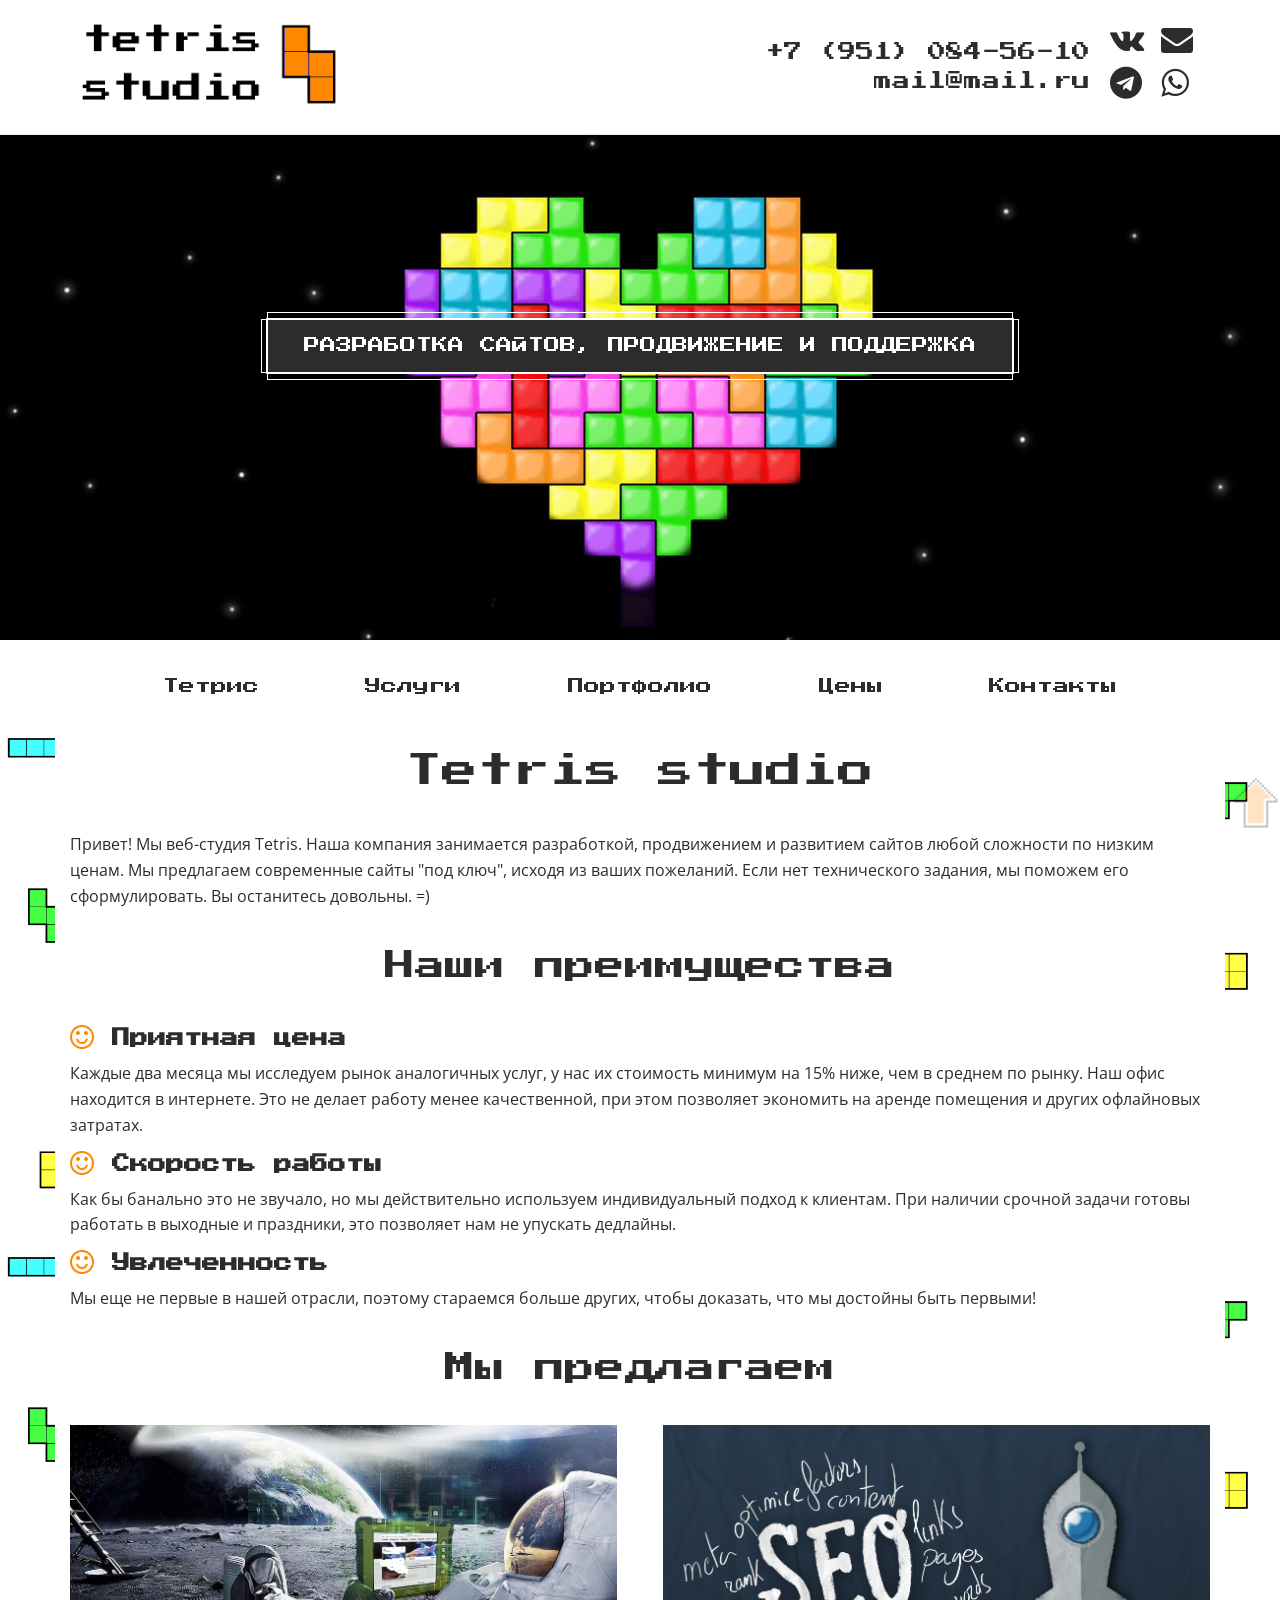
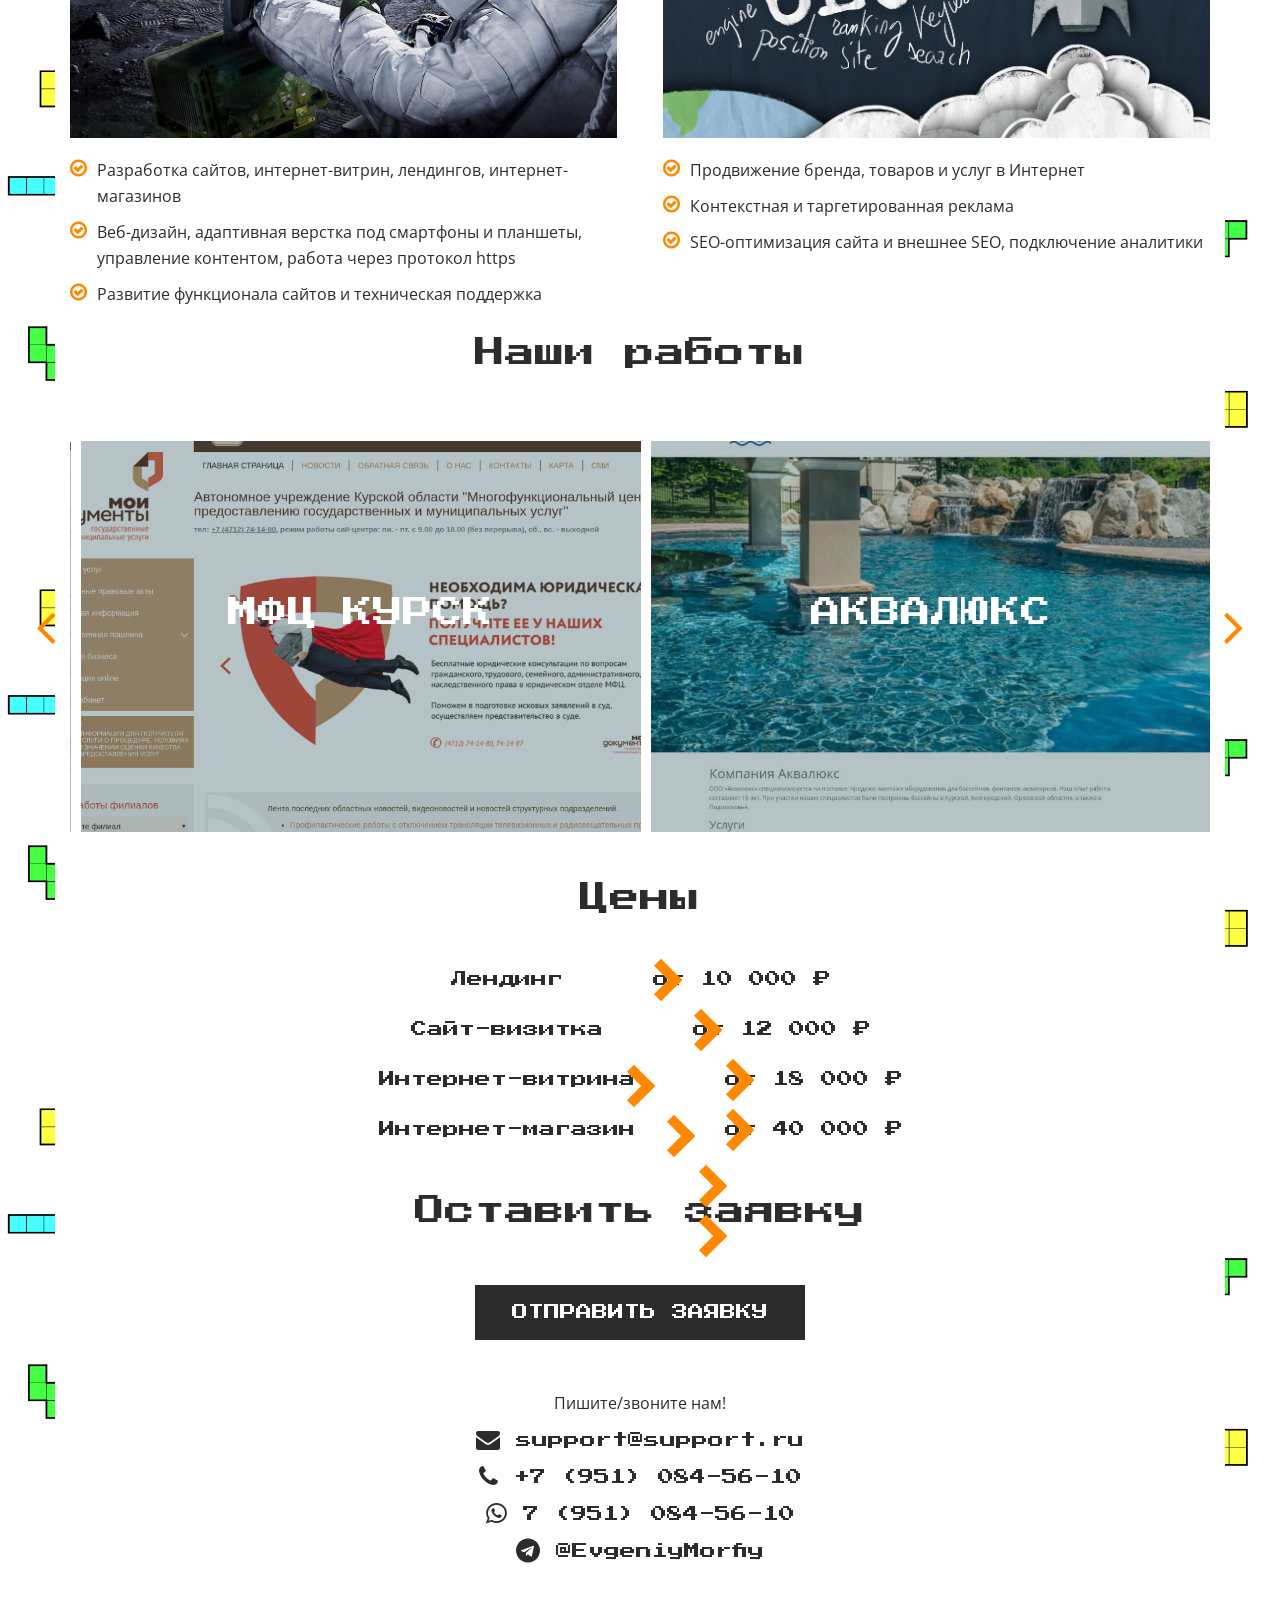
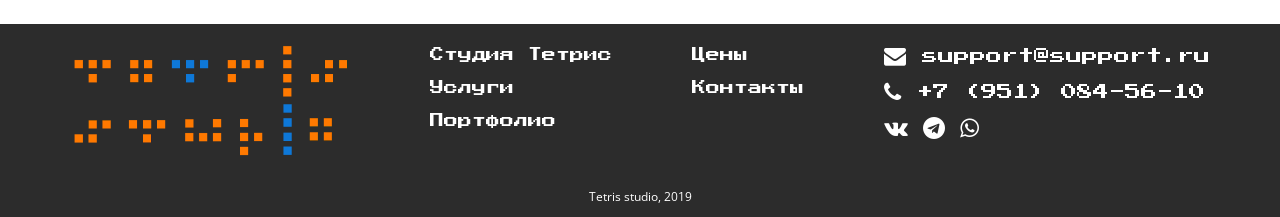
==== index.html @ 6ebc5e42 "fix" ====
<!DOCTYPE html>
<html lang="ru">
<head>
    <meta charset="utf-8">
    <link rel="shortcut icon" href="favicon.ico" type="image/x-icon">
    <meta http-equiv="X-UA-Compatible" content="IE=edge">
    <meta name="viewport" content="width=device-width, initial-scale=1">

    <title>tetris studio</title>
    <link href="https://fonts.googleapis.com/css?family=Open+Sans&display=swap" rel="stylesheet">
    <link href="https://fonts.googleapis.com/css?family=Press+Start+2P&display=swap" rel="stylesheet">
    <link href="css/font-awesome.css" rel="stylesheet">
    <link href="css/owl.carousel.css" rel="stylesheet">
    <link href="css/owl.theme.css" rel="stylesheet">
    <link href="css/bootstrap.css" rel="stylesheet">
    <link href="css/style.css" rel="stylesheet">

    <!-- HTML5 Shim and Respond.js for IE8 support of HTML5 elements and media queries -->
    <!-- Предупреждение: Respond.js не работает при просмотре страницы через файл:// -->
    <!--[if lt IE 9]>
    <script src="https://oss.maxcdn.com/html5shiv/3.7.3/html5shiv.min.js"></script >
    <script src="https://oss.maxcdn.com/respond/1.4.2/respond.min.js"></script>
    <![endif]-->
</head>
<body>
<header class="header-block-page">
    <div class="container">
        <div class="header-row-flex">
            <div class="header-logo">
                <img src="images/logo.png" alt="Tetris studio">
            </div>
            <div class="contact-links-header">
                <div class="header-contact-block">
                    <a href="tel:+79045206877">+7 (951) 084-56-10</a>
                    <a href="mailto:mail@mail.ru">mail@mail.ru</a>
                </div>
                <div class="header-social-block">
                    <a href="#" title="Давайте дружить"><i class="fa fa-vk" aria-hidden="true"></i></a>
                    <a class="link_head-contacts" href="#"  data-target="#modal-main" data-toggle="modal" title="Оставить заявку"><i class="fa fa-envelope"></i></a>
                    <a href="https://t.me/EvgeniyMorfiy" target="_blank" title="Написать в Telegram">
                        <i class="fa fa-telegram" aria-hidden="true"></i>
                    </a>
                    <a href="https://api.whatsapp.com/send?phone=79510845610" target="_blank" title="Написать в WhatsApp">
                        <i class="fa fa-whatsapp" aria-hidden="true"></i>
                    </a>
                </div>
            </div>
        </div>
    </div>
</header>
<div class="modal fade" id="modal-main" tabindex="-1" role="dialog" aria-labelledby="myModalLabel" aria-hidden="true">
    <div class="modal-dialog" role="document">
        <div class="modal-content">
            <button type="button" class="close" data-dismiss="modal" aria-label="Закрыть">
                <span aria-hidden="true">×</span>
            </button>
            <div class="modal-body">
                <div class="owl-feedback-form">
                    <img src="images/tetr3.png" alt="">
                    <h3>Напишите нам!</h3>
                    <p>Мы готовы ответить на любые вопросы! Просто напишите нам и мы обязательно сработаемся! =)</p>
                    <input type="text" placeholder="Ваше имя">
                    <input type="text" placeholder="Телефон">
                    <input type="text" placeholder="email">
                    <textarea rows="3" placeholder="Сообщение..."></textarea>
                    <button type="button"><span>Отправить заявку</span></button>
                </div>
            </div>
        </div>
    </div>
</div>
<div class="main-page-banner">
    <img src="images/banner_main.jpg" alt="tetris studio">
    <div class="main-banner-button">
        <button type="button" data-target="#modal-main" data-toggle="modal"><span>Разработка сайтов, продвижение и поддержка</span></button>
    </div>
</div>
<div class="container">
    <nav class="navbar navbar-default navbar-header-auto">
        <div class="navbar-header">
            <button type="button" class="navbar-toggle collapsed" data-toggle="collapse" data-target="#navbar-main" aria-expanded="false">
                <span class="icon-bar"></span>
                <span class="icon-bar"></span>
                <span class="icon-bar"></span>
            </button>
        </div>
        <div class="collapse navbar-collapse" id="navbar-main">
            <ul class="nav navbar-nav">
                <li><a href="#tetris">Тетрис</a></li>
                <li><a href="#service">Услуги</a></li>
                <li><a href="#portfolio">Портфолио</a></li>
                <li><a href="#price">Цены</a></li>
                <li><a href="#contact">Контакты</a></li>
            </ul>
        </div>
    </nav>
</div>
<div class="page-content-main">
    <div class="container">
        <h1 id="tetris">Tetris studio</h1>
        <p class="advantages-text">Привет! Мы веб-студия Tetris. Наша компания занимается разработкой, продвижением и развитием сайтов любой сложности по низким ценам. Мы предлагаем современные сайты "под ключ", исходя из ваших пожеланий. Если нет технического задания, мы поможем его сформулировать. Вы останитесь довольны. =)</p>
        <h2>Наши преимущества</h2>
        <div class="advantages-text">
            <div class="advantages-item">
                <h4><i class="fa fa-smile-o" aria-hidden="true"></i> <b>Приятная цена</b></h4>
                <p>Каждые два месяца мы исследуем рынок аналогичных услуг, у нас их стоимость минимум на 15% ниже, чем в среднем по рынку.  Наш офис находится в интернете. Это не делает работу менее качественной, при этом позволяет экономить на аренде помещения и других офлайновых затратах.</p>
            </div>
            <div class="advantages-item">
                <h4><i class="fa fa-smile-o" aria-hidden="true"></i> <b>Скорость работы</b></h4>
                <p>Как бы банально это не звучало, но мы действительно используем индивидуальный подход к клиентам. При наличии срочной задачи готовы работать в выходные и праздники, это позволяет нам не упускать дедлайны.</p>
            </div>
            <div class="advantages-item">
                <h4><i class="fa fa-smile-o" aria-hidden="true"></i> <b>Увлеченность</b></h4>
                <p>Мы еще не первые в нашей отрасли, поэтому стараемся больше других, чтобы доказать, что мы достойны быть первыми!</p>
            </div>
        </div>
        <h2 id="service">Мы предлагаем</h2>
        <section class="service-row-block">
            <div class="service-item">
                <div class="service-item-img">
                    <img src="images/service2.jpg" alt="">
                </div>
                <div class="service-item-text">
                    <p><i class="fa fa-check-circle-o" aria-hidden="true"></i> <span>Разработка сайтов, интернет-витрин, лендингов, интернет-магазинов</span></p>
                    <p><i class="fa fa-check-circle-o" aria-hidden="true"></i> <span>Веб-дизайн, адаптивная верстка под смартфоны и планшеты, управление контентом, работа через протокол https</span></p>
                    <p><i class="fa fa-check-circle-o" aria-hidden="true"></i> <span>Развитие функционала сайтов и техническая поддержка</span></p>
                </div>
            </div>
            <div class="service-item">
                <div class="service-item-img">
                    <img src="images/service1.jpg" alt="">
                </div>
                <div class="service-item-text">
                    <p><i class="fa fa-check-circle-o" aria-hidden="true"></i> <span>Продвижение бренда, товаров и услуг в Интернет</span></p>
                    <p><i class="fa fa-check-circle-o" aria-hidden="true"></i> <span>Контекстная и таргетированная реклама</span></p>
                    <p><i class="fa fa-check-circle-o" aria-hidden="true"></i> <span>SEO-оптимизация сайта и внешнее SEO, подключение аналитики</span></p>
                </div>
            </div>
        </section>
        <h2 id="portfolio">Наши работы</h2>
        <div class="owl-carousel">
            <div class="portfolio-block-item">
                <div class="grid">
                    <figure class="effect-ruby">
                        <img src="images/mfc.png" alt="МФЦ">
                        <figcaption>
                            <h2>МФЦ Курск</h2>
                            <p>Многофункциональный центр по предоставлению государственных и муниципальных услуг.</p>
                            <a href="http://mfc-kursk.ru" target="_blank" rel="nofollow">http://mfc-kursk.ru</a>
                        </figcaption>
                    </figure>
                </div>
            </div>
            <div class="portfolio-block-item">
                <div class="grid">
                    <figure class="effect-ruby">
                        <img src="images/aqualux.jpg" alt="Добропек">
                        <figcaption>
                            <h2>Аквалюкс</h2>
                            <p>ООО «Аквалюкс» специализируется на поставке, продаже, монтаже оборудования для бассейнов, фонтанов, аквапарков.</p>
                            <a href="https://aqualux-kursk.ru" target="_blank" rel="nofollow">https://aqualux-kursk.ru</a>
                        </figcaption>
                    </figure>
                </div>
            </div>
            <div class="portfolio-block-item">
                <div class="grid">
                    <figure class="effect-ruby">
                        <img src="images/maximum.jpg" alt="МФЦ">
                        <figcaption>
                            <h2>Окна Максимум</h2>
                            <p>Компания занимается поставкой и установкой окон и дверей из пластиковых и алюминиевых профилей.</p>
                            <a href="https://okna-maksimum.ru/" target="_blank" rel="nofollow">https://okna-maksimum.ru</a>
                        </figcaption>
                    </figure>
                </div>
            </div>
            <div class="portfolio-block-item">
                <div class="grid">
                    <figure class="effect-ruby">
                        <img src="images/dobr.jpg" alt="Добропек">
                        <figcaption>
                            <h2>Пекарня Добропек</h2>
                            <p>Пекарня Добропек - заказ тортов в Курске.</p>
                            <a href="http://dobropek-tort.ru" target="_blank" rel="nofollow">http://dobropek-tort.ru</a>
                        </figcaption>
                    </figure>
                </div>
            </div>

        </div>
        <h2 id="price">Цены</h2>
        <div class="price-block-row">
            <div class="site-title">
                <a href="#" data-target="#modal-lending" data-toggle="modal">Лендинг</a>
                <div class="modal fade" id="modal-lending" tabindex="-1" role="dialog" aria-labelledby="myModalLabel" aria-hidden="true">
                    <div class="modal-dialog" role="document">
                        <div class="modal-content">
                            <button type="button" class="close" data-dismiss="modal" aria-label="Закрыть">
                                <span aria-hidden="true">×</span>
                            </button>
                            <div class="modal-body">
                                <div class="owl-feedback-form">
                                    <img src="images/tetr.png" alt="">
                                    <h3>Разработка лендинга</h3>
                                    <p>Одностраничный сайт для вашего бизнеса с уникальным дизайном и функционалом, в зависимости от ваших пожеланий.</p>
                                    <input type="text" placeholder="Ваше имя">
                                    <input type="text" placeholder="Телефон">
                                    <input type="text" placeholder="email">
                                    <textarea rows="3" placeholder="Сообщение..."></textarea>
                                    <button type="button"><span>Отправить заявку</span></button>
                                </div>
                            </div>
                        </div>
                    </div>
                </div>
            </div>
            <div class="arrow-price">
                <div class="arrow-8"></div>
            </div>
            <div class="site-price">
                <a href="#" data-target="#modal-lending" data-toggle="modal">от 10 000 ₽</a>
            </div>
        </div>
        <div class="price-block-row">
            <div class="site-title">
                <a href="#" data-target="#modal-visit" data-toggle="modal">Сайт-визитка</a>
                <div class="modal fade" id="modal-visit" tabindex="-1" role="dialog" aria-labelledby="myModalLabel" aria-hidden="true">
                    <div class="modal-dialog" role="document">
                        <div class="modal-content">
                            <button type="button" class="close" data-dismiss="modal" aria-label="Закрыть">
                                <span aria-hidden="true">×</span>
                            </button>
                            <div class="modal-body">
                                <div class="owl-feedback-form">
                                    <img src="images/tetr2.png" alt="">
                                    <h3>Разработка сайта-визитки</h3>
                                    <p>Веб-ресурс для представления вашего бизнеса в интернете. Отличный инструмент для формирования имиджа и первого впечатления от вашей компании.</p>
                                    <input type="text" placeholder="Ваше имя">
                                    <input type="text" placeholder="Телефон">
                                    <input type="text" placeholder="email">
                                    <textarea rows="3" placeholder="Сообщение..."></textarea>
                                    <button type="button"><span>Отправить заявку</span></button>
                                </div>
                            </div>
                        </div>
                    </div>
                </div>
            </div>
            <div class="arrow-price">
                <div class="arrow-8"></div>
            </div>
            <div class="site-price">
                <a href="#" data-target="#modal-visit" data-toggle="modal">от 12 000 ₽</a>
            </div>
        </div>
        <div class="price-block-row">
            <div class="site-title">
                <a href="#" data-target="#modal-vitrina" data-toggle="modal">Интернет-витрина</a>
                <div class="modal fade" id="modal-vitrina" tabindex="-1" role="dialog" aria-labelledby="myModalLabel" aria-hidden="true">
                    <div class="modal-dialog" role="document">
                        <div class="modal-content">
                            <button type="button" class="close" data-dismiss="modal" aria-label="Закрыть">
                                <span aria-hidden="true">×</span>
                            </button>
                            <div class="modal-body">
                                <div class="owl-feedback-form">
                                    <img src="images/tetr3.png" alt="">
                                    <h3>Разработка интернет-витрины</h3>
                                    <p>Полноценный сайт с широким функционалом и полным каталогом продукции, товаров и услуг.</p>
                                    <input type="text" placeholder="Ваше имя">
                                    <input type="text" placeholder="Телефон">
                                    <input type="text" placeholder="email">
                                    <textarea rows="3" placeholder="Сообщение..."></textarea>
                                    <button type="button"><span>Отправить заявку</span></button>
                                </div>
                            </div>
                        </div>
                    </div>
                </div>
            </div>
            <div class="arrow-price">
                <div class="arrow-8"></div>
            </div>
            <div class="site-price">
                <a href="#" data-target="#modal-vitrina" data-toggle="modal">от 18 000 ₽</a>
            </div>
        </div>
        <div class="price-block-row price-block-row-last">
            <div class="site-title">
                <a href="#" data-target="#modal-shop" data-toggle="modal">Интернет-магазин</a>
                <div class="modal fade" id="modal-shop" tabindex="-1" role="dialog" aria-labelledby="myModalLabel" aria-hidden="true">
                    <div class="modal-dialog" role="document">
                        <div class="modal-content">
                            <button type="button" class="close" data-dismiss="modal" aria-label="Закрыть">
                                <span aria-hidden="true">×</span>
                            </button>
                            <div class="modal-body">
                                <div class="owl-feedback-form">
                                    <img src="images/tetr4.png" alt="">
                                    <h3>Разработка интернет-магазина</h3>
                                    <p>Интернет магазин с личным кабинетом, возможностью формировать заказы и оплачивать их онлайн.</p>
                                    <input type="text" placeholder="Ваше имя">
                                    <input type="text" placeholder="Телефон">
                                    <input type="text" placeholder="email">
                                    <textarea rows="3" placeholder="Сообщение..."></textarea>
                                    <button type="button"><span>Отправить заявку</span></button>
                                </div>
                            </div>
                        </div>
                    </div>
                </div>
            </div>
            <div class="arrow-price">
                <div class="arrow-8"></div>
            </div>
            <div class="site-price">
                <a href="#" data-target="#modal-shop" data-toggle="modal">от 40 000 ₽</a>
            </div>
        </div>
        <h2 id="contact">Оставить заявку</h2>
        <div class="owl-feedback-form form-page-bottom">
            <button type="button" data-target="#modal-main" data-toggle="modal"><span>Отправить заявку</span></button>
            <p>Пишите/звоните нам!</p>
            <a href="mailto:support@support.ru">
                <i class="fa fa-envelope"></i>
                <span>support@support.ru</span>
            </a>
            <a href="tel:+79510845610">
                <i class="fa fa-phone" aria-hidden="true"></i>
                <span>+7 (951) 084-56-10</span>
            </a>
            <a href="https://api.whatsapp.com/send?phone=79510845610" target="_blank">
                <i class="fa fa-whatsapp" aria-hidden="true"></i>
                <span>7 (951) 084-56-10</span>
            </a>
            <a href="https://t.me/EvgeniyMorfiy" target="_blank">
                <i class="fa fa-telegram" aria-hidden="true"></i>
                <span>@EvgeniyMorfiy</span>
            </a>
        </div>
    </div>

    <div class="footer-block">
        <div class="container">
            <div class="footer-flex-block">
                <div class="footer-logo">
                    <a href="#"><img src="images/logo-footer.png" alt=""></a>
                </div>
                <div class="footer-links">
                    <a href="#tetris">Студия Тетрис</a>
                    <a href="#service">Услуги</a>
                    <a href="#portfolio">Портфолио</a>
                </div>
                <div class="footer-links">
                    <a href="#price">Цены</a>
                    <a href="#contact">Контакты</a>
                </div>
                <div class="footer-address">
                    <div class="footer-address-item">
                        <a href="mailto:support@support.ru">
                            <i class="fa fa-envelope"></i>
                            <span>support@support.ru</span>
                        </a>
                    </div>
                    <div class="footer-address-item">
                        <a href="tel:+79510845610">
                            <i class="fa fa-phone" aria-hidden="true"></i>
                            <span>+7 (951) 084-56-10</span>
                        </a>
                    </div>
                    <div class="footer-address-item social-block">
                        <a href="#" target="_blank">
                            <i class="fa fa-vk" aria-hidden="true"></i>
                        </a>
                        <a href="https://t.me/EvgeniyMorfiy" target="_blank">
                            <i class="fa fa-telegram" aria-hidden="true"></i>
                        </a>
                        <a href="https://api.whatsapp.com/send?phone=79510845610" target="_blank">
                            <i class="fa fa-whatsapp" aria-hidden="true"></i>
                        </a>
                    </div>
                </div>
            </div>
            <p class="footer-company">Tetris studio, 2019</p>
        </div>
    </div>
</div>
<div id="button-up">
    <span></span>
</div>
<script src="https://ajax.googleapis.com/ajax/libs/jquery/1.12.4/jquery.min.js"></script>
<script src="js/owl.carousel.js"></script>
<script src="js/bootstrap.js"></script>
<script src="js/main.js"></script>
</body>
</html>
---- css/style.css ----
body {
    font-family: 'Press Start 2P', cursive;
    color: #2c2c2c;
    font-size: 16px;
    line-height: 1.62;
}
a, button {
    transition: all .3s linear;
}
a:focus {
    text-decoration: none;
}
.header-row-flex i {
    transition: all .3s linear;
}
a:hover {
    color: #f08a14;
    text-decoration: none;
}
.page-content-main {
    background-image: url("../images/bg.png");
}
.header-row-flex {
    display: flex;
    align-items: center;
    justify-content: space-between;
    padding: 10px 0;
}
.header-logo img {
    width: 280px;
}
.header-contact-block {
    display: flex;
    flex-direction: column;
}
.header-contact-block a {
    color: #2c2c2c;
    font-size: 18px;
    text-align: right;
}
.contact-links-header a i {
    color: #2c2c2c;
    font-size: 32px;
}
.contact-links-header a i:hover {
    color: #ff8800;
}
.contact-links-header {
    display: flex;
    align-items: center;
}
.link_head-contacts i {
    color: #2c2c2c;
}
.header-block-page {
    border-bottom: 1px solid #e8e8e8;
}
.header-contact-block a:hover {
    color: #ff8800;
}
.navbar-nav {
    display: flex;
    justify-content: space-between;
    align-items: center;
    width: 100%;
    padding-top: 20px;
}
.navbar-collapse {
    padding: 0;
}
.navbar-default {
    background-color: transparent;
    border-color: transparent;
}
.navbar-nav > li:hover a::after, .navbar-nav > li > a:focus::after {
    content: '';
    width: 100%;
    height: 4px;
    background-color: #ff8800;
    position: absolute;
    bottom: 0;
    left: 0;
}
.navbar-default .navbar-nav > li > a {
    color: #2c2c2c;
}
.main-page-banner {
    position: relative;
}
.main-page-banner img {
    width: 100%;
}
.main-banner-button {
    position: absolute;
    top: 33%;
    text-align: center;
    width: 100%;
}
.main-banner-button button,
.main-banner-button button::before,
.main-banner-button button::after,
.main-banner-button button span,
.main-banner-button button span::before,
.main-banner-button button span::after
{
    transition: all ease .5s;
}

.main-banner-button button, .owl-feedback-form button {
    position: relative;
    display: inline-block;
    padding: 0.3em;
    margin: 1em;
    border: solid 1px;
    text-transform: uppercase;
    cursor: pointer;
    background-color: #2c2c2c;
    color: #fff;
}

.main-banner-button button:hover, .owl-feedback-form button:hover
{
    box-shadow: 0 0 5em .5em rgba(50,50,150,0.5);
}

.main-banner-button button span, .owl-feedback-form button span
{
    display: inline-block;
    width: 100%;
    padding: 0.6em 2em;
}

.main-banner-button button:hover span, .owl-feedback-form button:hover span
{
    background-color: #fff;
    color: #112;
}

.main-banner-button button::before,
.main-banner-button button::after,
.main-banner-button button span::before,
.main-banner-button button span::after,
.owl-feedback-form button::before,
.owl-feedback-form button::after,
.owl-feedback-form button span::before,
.owl-feedback-form button span::after
{
    content: '';
    position: absolute;
    border: 1px;
}

.main-banner-button button::before,
.main-banner-button button span::before,
.owl-feedback-form button::before,
.owl-feedback-form button span::before
{
    border-style: solid none;
}

.main-banner-button button::before,
.main-banner-button button span::after {
    left: 0;
    top: -0.4em;
    width: 100%;
    height: calc(100% + 0.8em);
}

.main-banner-button button::after,
.main-banner-button button span::after
{
    border-style: none solid;
}

.main-banner-button button::after,
.main-banner-button button span::before
{
    top: 0;
    left: -0.4em;
    height: 100%;
    width: calc(100% + 0.8em);
}

.main-banner-button button:hover::after,
.main-banner-button button:hover span::after
{
    transform: scaleY(0);
}

.main-banner-button button:hover::before,
.main-banner-button button:hover span::before
{
    transform: scaleX(0);
}

.main-banner-button button:hover span::after,
.main-banner-button button:hover span::before
{
    opacity: 0;
}
.page-content-main .container {
    background-color: #fff;
}
h1, h2, h3 {
    text-align: center;
    margin-bottom: 40px;
}
.container p {
    font-size: 16px;
    font-family: 'Open Sans', sans-serif;
}
.service-item-img img {
    width: 100%;
}
.service-item {
    width: 48%;
}
.service-item-text {
    font-size: 14px;
}
.service-row-block {
    display: flex;
    justify-content: space-between;
}
.service-item-img {
    margin-bottom: 20px;
}
.service-item-text p {
    display: flex;
}
.service-item-text p i {
    margin-right: 10px;
    color: #ff8800;
    font-size: 20px;
}
.portfolio-block-flex {
    display: flex;
    justify-content: space-between;
    flex-wrap: wrap;
    margin-bottom: 40px;
}
.grid {
     position: relative;
     margin: 0 auto;
     padding: 1em 0 4em;
     max-width: 1000px;
     list-style: none;
     text-align: center;
 }

/* Common style */
.grid figure {
    position: relative;
    float: left;
    overflow: hidden;
    margin: 10px 1%;
    /*min-width: 320px;
    max-width: 480px;
    max-height: 360px;*/
    width: 100%;
    background: #3085a3;
    text-align: center;
    cursor: pointer;
}

.grid figure img {
    position: relative;
    display: block;
    min-height: 100%;
    max-width: 100%;
    opacity: 0.8;
}

.grid figure figcaption {
    padding: 2em;
    color: #fff;
    text-transform: uppercase;
    font-size: 1.25em;
    -webkit-backface-visibility: hidden;
    backface-visibility: hidden;
}

.grid figure figcaption::before,
.grid figure figcaption::after {
    pointer-events: none;
}

.grid figure figcaption,
.grid figure figcaption > a {
    position: absolute;
    top: 0;
    left: 0;
    width: 100%;
    height: 100%;
}

/* Anchor will cover the whole item by default */
/* For some effects it will show as a button */
.grid figure figcaption > a {
    z-index: 1000;
    text-indent: 200%;
    white-space: nowrap;
    font-size: 0;
    opacity: 0;
}

.grid figure h2 {
    word-spacing: -0.15em;
    font-weight: 300;
}

.grid figure h2 span {
    font-weight: 800;
}

.grid figure h2,
.grid figure p {
    margin: 0;
}

.grid figure p {
    letter-spacing: 1px;
    font-size: 68.5%;
}
.grid figure figcaption > a {
    z-index: 1000;
    text-indent: 200%;
    white-space: nowrap;
    font-size: 0;
    opacity: 0;
}

.grid figure h2 {
    word-spacing: -0.15em;
    font-weight: 300;
}

.grid figure h2 span {
    font-weight: 800;
}

.grid figure h2,
.grid figure p {
    margin: 0;
}

.grid figure p {
    letter-spacing: 1px;
    font-size: 68.5%;
}

figure.effect-ruby {
    background-color: #093641;
}

figure.effect-ruby img {
    opacity: 0.7;
    -webkit-transition: opacity 0.35s, -webkit-transform 0.35s;
    transition: opacity 0.35s, transform 0.35s;
    -webkit-transform: scale(1.15);
    transform: scale(1.15);
}

figure.effect-ruby:hover img {
    opacity: 0.5;
    -webkit-transform: scale(1);
    transform: scale(1);
}

figure.effect-ruby h2 {
    margin-top: 20%;
    -webkit-transition: -webkit-transform 0.35s;
    transition: transform 0.35s;
    -webkit-transform: translate3d(0,20px,0);
    transform: translate3d(0,20px,0);
}

figure.effect-ruby p {
    margin: 1em 0 0;
    padding: 3em;
    border: 1px solid #fff;
    opacity: 0;
    -webkit-transition: opacity 0.35s, -webkit-transform 0.35s;
    transition: opacity 0.35s, transform 0.35s;
    -webkit-transform: translate3d(0,20px,0) scale(1.1);
    transform: translate3d(0,20px,0) scale(1.1);
    background-color: rgba(255, 255, 255, 0.7);
    color: #000;
}

figure.effect-ruby:hover h2 {
    -webkit-transform: translate3d(0,0,0);
    transform: translate3d(0,0,0);
}

figure.effect-ruby:hover p {
    opacity: 1;
    -webkit-transform: translate3d(0,0,0) scale(1);
    transform: translate3d(0,0,0) scale(1);
}
#button-up {
    display: none;
    right: 0;
    margin: 0;
    position: fixed;
    bottom: 67px;
    outline: none;
    width: 56px;
    color: #333333;
    line-height: 30px;
    text-decoration: none;
    padding: 0px 0 0 28px;
    background: url("../images/scrolltop.png") no-repeat 7px 11px transparent;
    border-radius: 0 4px 4px 0;
    -webkit-border-radius: 0 4px 4px 0;
    -moz-border-radius: 0 4px 4px 0;
    -o-border-radius: 0 4px 4px 0;
    cursor: pointer;
    z-index: 9;
    background-size: 50px;
}
#button-up span {
    display: block;
    width: 56px;
    height: 66px;
}
.footer-logo img {
    width: 280px;
}
.footer-block {
    background-color: #2c2c2c;
}
.footer-block .container {
    background-color: transparent;
}
.footer-flex-block {
    display: flex;
    justify-content: space-between;
    margin: 20px 0px;
}
.footer-flex-block a {
    color: #fff;
    display: block;
    margin-bottom: 10px;
}
.footer-links {
    font-size: 14px;
}
.footer-flex-block a:hover {
    color: #ff8800;
}
.footer-flex-block a:active {
    color: #ff8800;
    text-decoration: none;
}
.price-block-row {
    display: flex;
    align-items: center;
    justify-content: center;
}
.garant-service {
    display: flex;
    justify-content: center;
}
.owl-feedback-form {
    text-align: center;
}
.owl-feedback-form img {
    max-width: 80px;
    max-height: 80px;
}
.owl-feedback-form h3 {
    margin-bottom: 20px;
}
.owl-feedback-form input, .owl-feedback-form textarea {
    display: block;
    width: 100%;
    margin-bottom: 15px;
    padding: 5px 10px;
    border: 1px solid #2c2c2c;
}
button.close {
    position: relative;
    top: 10px;
    right: 10px;
    z-index: 1;
}
.arrow-8 {
    position: relative;
    width: 30px;
    height: 30px;
    margin: 10px 30px;
}
.arrow-8:before {
    content: '';
    position: absolute;
    box-sizing: border-box;
    width: 100%;
    height: 100%;
    border-left: 10px solid #ff8800;
    border-bottom: 10px solid #ff8800;
    transform: translate(26px, 106px) rotate(-135deg);
    animation: arrow-8 3s linear infinite;
}
.arrow-8:after {
    content: '';
    position: absolute;
    box-sizing: border-box;
    width: 100%;
    height: 100%;
    border-left: 10px solid #ff8800;
    border-bottom: 10px solid #ff8800;
    transform: translate(53px, 0px) rotate(-135deg);
    animation: arrow-8 3s linear infinite -1.5s;
}

@keyframes arrow-8 {
    0% {
        opacity: 0;
        transform: translate(-53px, 0px) rotate(-135deg);
    }
    10%, 90% {
        opacity: 0;
    }
    50% {
        opacity: 1;
        border-left: 10px solid #ff8800;
        border-bottom: 10px solid #ff8800;
        transform: translate(-13px, 0px) rotate(-135deg);
    }
    100% {
        opacity: 0;
        transform: translate(53px, 0) rotate(-135deg);
    }
}
.price-block-row a {
    color: #2c2c2c;
}
.price-block-row a:hover {
    color: #ff8800;
}
.form-page-bottom {
    margin-bottom: 60px;
}
.form-page-bottom a {
    display: block;
    color: #2c2c2c;
}
.form-page-bottom a:hover {
    color: #ff8800;
}
.footer-address-item i {
    font-size: 22px;
}
.form-page-bottom a {
    margin-bottom: 10px;
}
.form-page-bottom button {
    margin-bottom: 50px;
}
.price-block-row-last {
    margin-bottom: 40px;
}
.footer-block .footer-company {
    color: #fff;
    text-align: center;
    font-family: 'Open Sans', sans-serif;
    font-size: 12px;
}
.owl-prev {
    position: absolute;
    bottom: 0;
    top: 0;
    left: -3%;
    display: flex;
    flex-direction: column;
    justify-content: center;
}
.owl-next {
    position: absolute;
    bottom: 0;
    top: 0;
    right: -3%;
    display: flex;
    flex-direction: column;
    justify-content: center;
}
.chevron-background {
    font-size: 55px;
    color: #ff8800;
    transition: all .3s linear;
}
.chevron-background:hover {
    color: #2c2c2c;
}
.portfolio-block-item {
    padding: 5px;
}
.owl-carousel {
    margin-bottom: 40px;
}
.social-block {
    display: flex;
}
.social-block i {
    margin-right: 15px;
}
.form-page-bottom i {
    font-size: 24px;
}
.header-social-block {
    display: flex;
    flex-wrap: wrap;
    justify-content: space-between;
    width: 100px;
    margin-left: 20px;
}
.header-social-block a {
    width: 49%;
    margin-bottom: 10px;
}
.advantages-item i {
    color: #ff8800;
    font-size: 28px;
}
.advantages-text {
    margin-bottom: 40px;
}
@media(max-width: 1199px) {
    .footer-logo img {
        width: 210px;
    }
    .footer-flex-block {
        font-size: 14px;
    }
    figure.effect-ruby h2 {
        margin-top: 10%;
    }
    figure.effect-ruby p {
        padding: 1em;
        opacity: 1;
    }
    figure.effect-ruby img {
        transform: scale(1);
    }
    figure.effect-ruby img {
        opacity: 0.5;
    }
    .page-content-main {
        background-image: none;
    }
    .owl-prev {
        left: 3%;
    }
    .owl-next {
        right: 3%;
    }
}
@media(max-width: 991px) {
    .footer-flex-block {
        flex-wrap: wrap;
    }
    .footer-address {
        display: flex;
        flex-direction: column;
        align-items: flex-end;
        width: 100%;
    }
    .header-contact-block a {
        font-size: 16px;
    }
    figure.effect-ruby h2 {
        margin-top: 0%;
    }
    .grid figure figcaption {
        padding: 10px;
    }
    .navbar-default .navbar-nav > li > a {
        text-align: center;
    }
    .navbar-nav {
        font-size: 14px;
    }
    .main-banner-button button {
        font-size: 14px;
    }
}
@media (max-width: 767px) {
    .navbar-nav {
        padding-top: 0;
        flex-direction: column;
    }
    .navbar-default .navbar-collapse, .navbar-default .navbar-form {
        border: none;
    }
    .navbar-default .navbar-toggle:hover, .navbar-default .navbar-toggle:focus {
        background-color: transparent;
    }
    .navbar-default .navbar-toggle {
        border: none;
        margin-left: 10px;
        padding: 10px 0;
    }
    .navbar-toggle.active .icon-bar:nth-of-type(1) {
        top: 14px;
        transform: rotate(45deg);
    }
    .navbar-toggle.active .icon-bar:nth-of-type(2) {
        background: transparent;
    }
    .navbar-toggle.active .icon-bar:nth-of-type(3) {
        top: -6px;
        transform: rotate(-45deg);
    }
    .navbar-toggle .icon-bar {
        width: 50px;
        height: 6px;
    }
    .navbar-default .navbar-toggle .icon-bar {
        position: relative;
        background-color: #2c2c2c;
    }
    .service-item {
        width: 100%;
    }
    .service-row-block {
        flex-wrap: wrap;
    }
    .header-row-flex {
        flex-wrap: wrap;
        justify-content: center;
    }
    .contact-links-header a i {
        margin-left: 15px;
    }
    .footer-flex-block {
        flex-direction: column;
    }
    .footer-address {
        align-items: flex-start;
    }
    .price-block-row {
        flex-direction: column;
        border-bottom: 4px dashed #ff8800;
        padding-bottom: 15px;
        margin-bottom: 15px;
    }
    .arrow-8 {
        transform: rotate(90deg);
    }
    figure.effect-ruby h2 {
        margin-top: 11%;
    }
    .contact-links-header {
        flex-wrap: wrap;
        justify-content: center;
    }
    .main-page-banner img {
        text-align: center;
        height: 300px;
        max-width: 100%;
        object-fit: cover;
    }
    .owl-feedback-form button span {
        padding: 0.6em 1em;
        font-size: 13px;
    }
    .price-block-row-last {
        margin-bottom: 40px;
    }
}
@media (max-width: 428px) {
    .header-contact-block {
        width: 100%;
    }
    .header-contact-block a {
        text-align: center;
    }
    .contact-links-header a i {
        margin-left: 7px;
        margin-right: 7px;
    }
    figure.effect-ruby h2 {
        margin-top: 0%;
    }
    .grid figure figcaption {
        padding: 0 10px;
    }
    figure.effect-ruby h2 {
        font-size: 20px;
    }
    figure.effect-ruby p {
        font-size: 12px;
    }
    .footer-logo img {
        width: 100%;
    }
    .owl-feedback-form button {
        margin: 1em 0;
        width: 100%;
    }
    .form-page-bottom a{
        font-size: 14px;
    }
}
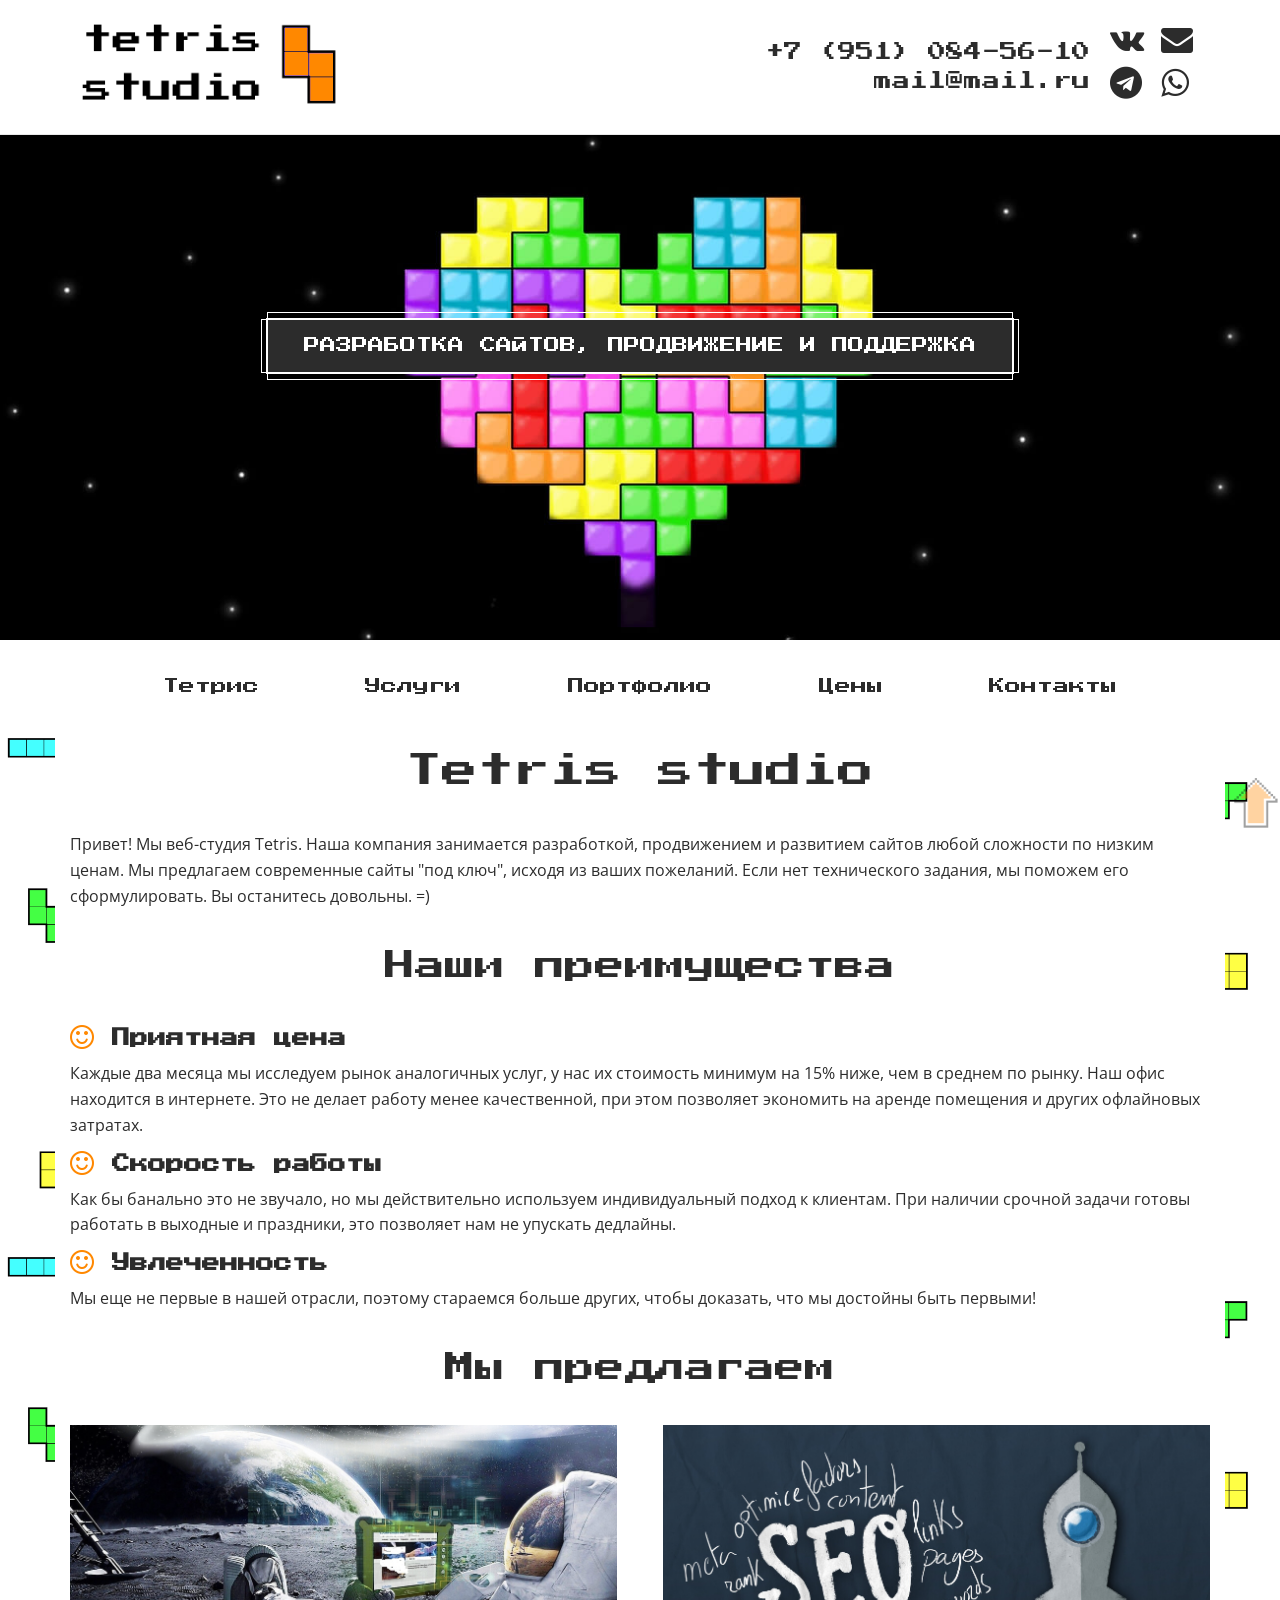
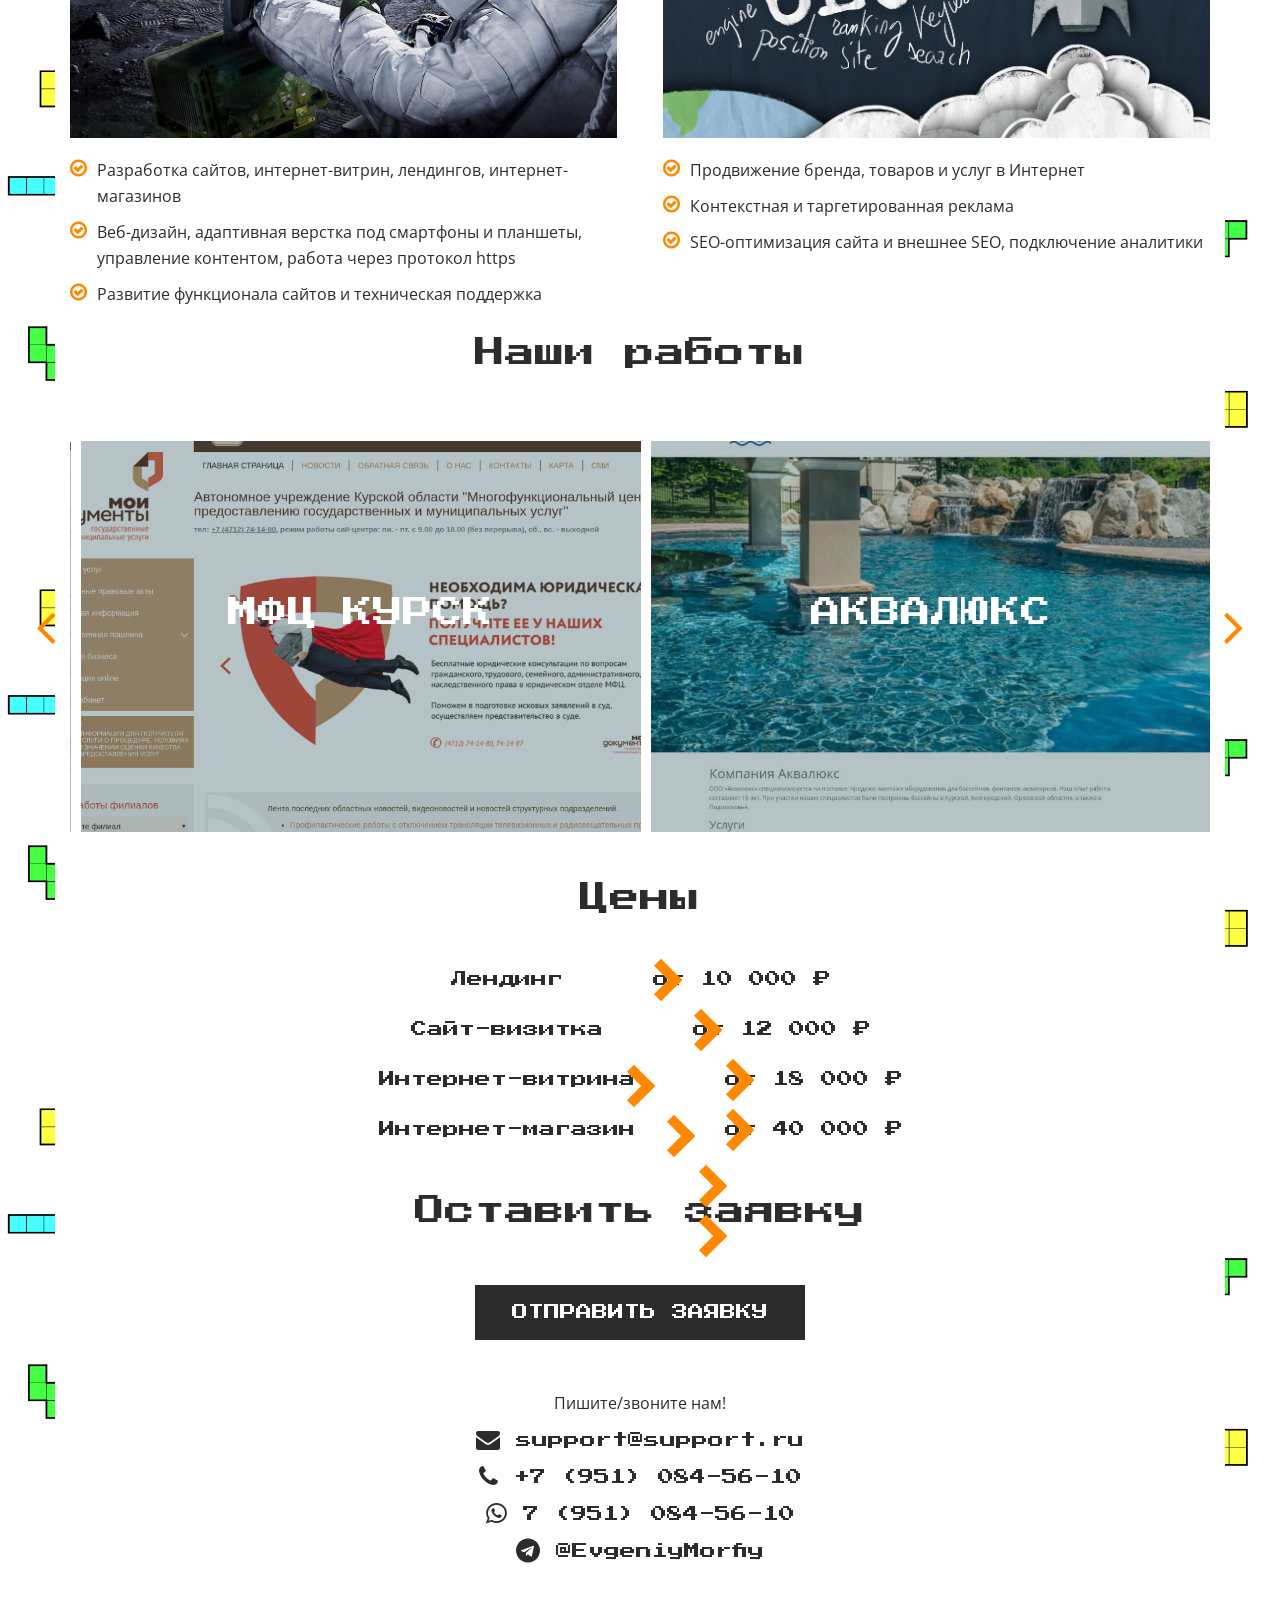
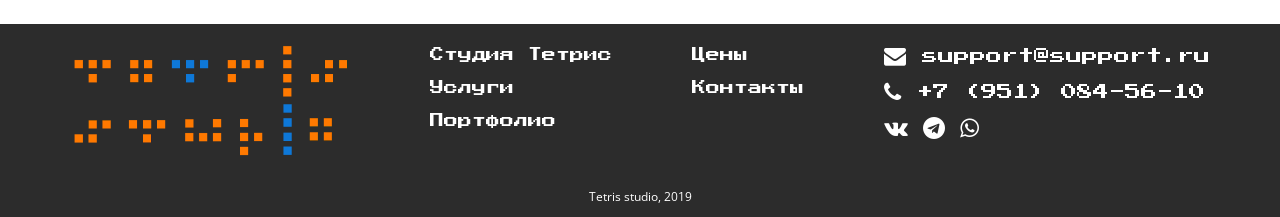
==== commit ccd4ebeb: "fix" ====
--- a/index.html
+++ b/index.html
@@ -267,7 +267,7 @@
                                 <div class="owl-feedback-form">
                                     <img src="images/tetr3.png" alt="">
                                     <h3>Разработка интернет-витрины</h3>
-                                    <p>Полноценный сайт с широким функционалом и полным каталогом продукции, товаров и услуг.</p>
+                                    <p>Полноценный сайт с широким функционалом и полным каталогом товаров и услуг.</p>
                                     <input type="text" placeholder="Ваше имя">
                                     <input type="text" placeholder="Телефон">
                                     <input type="text" placeholder="email">
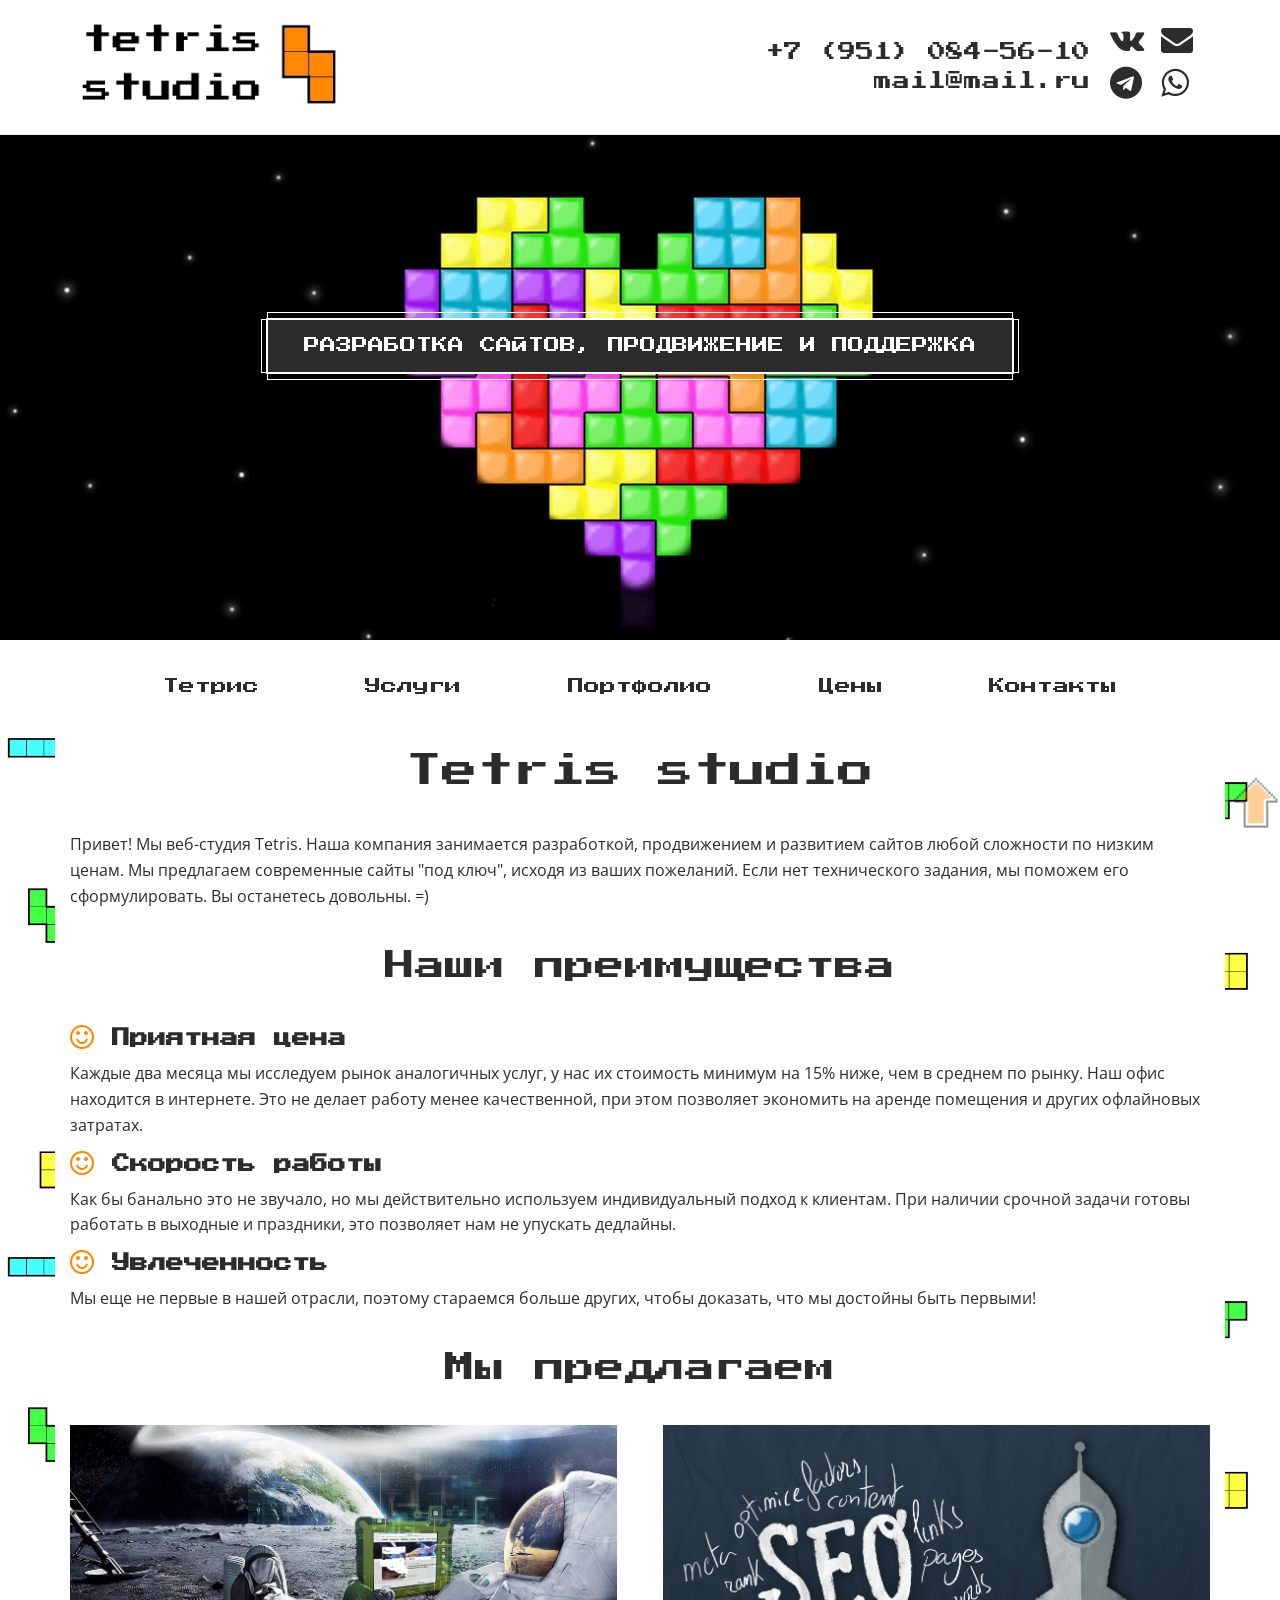
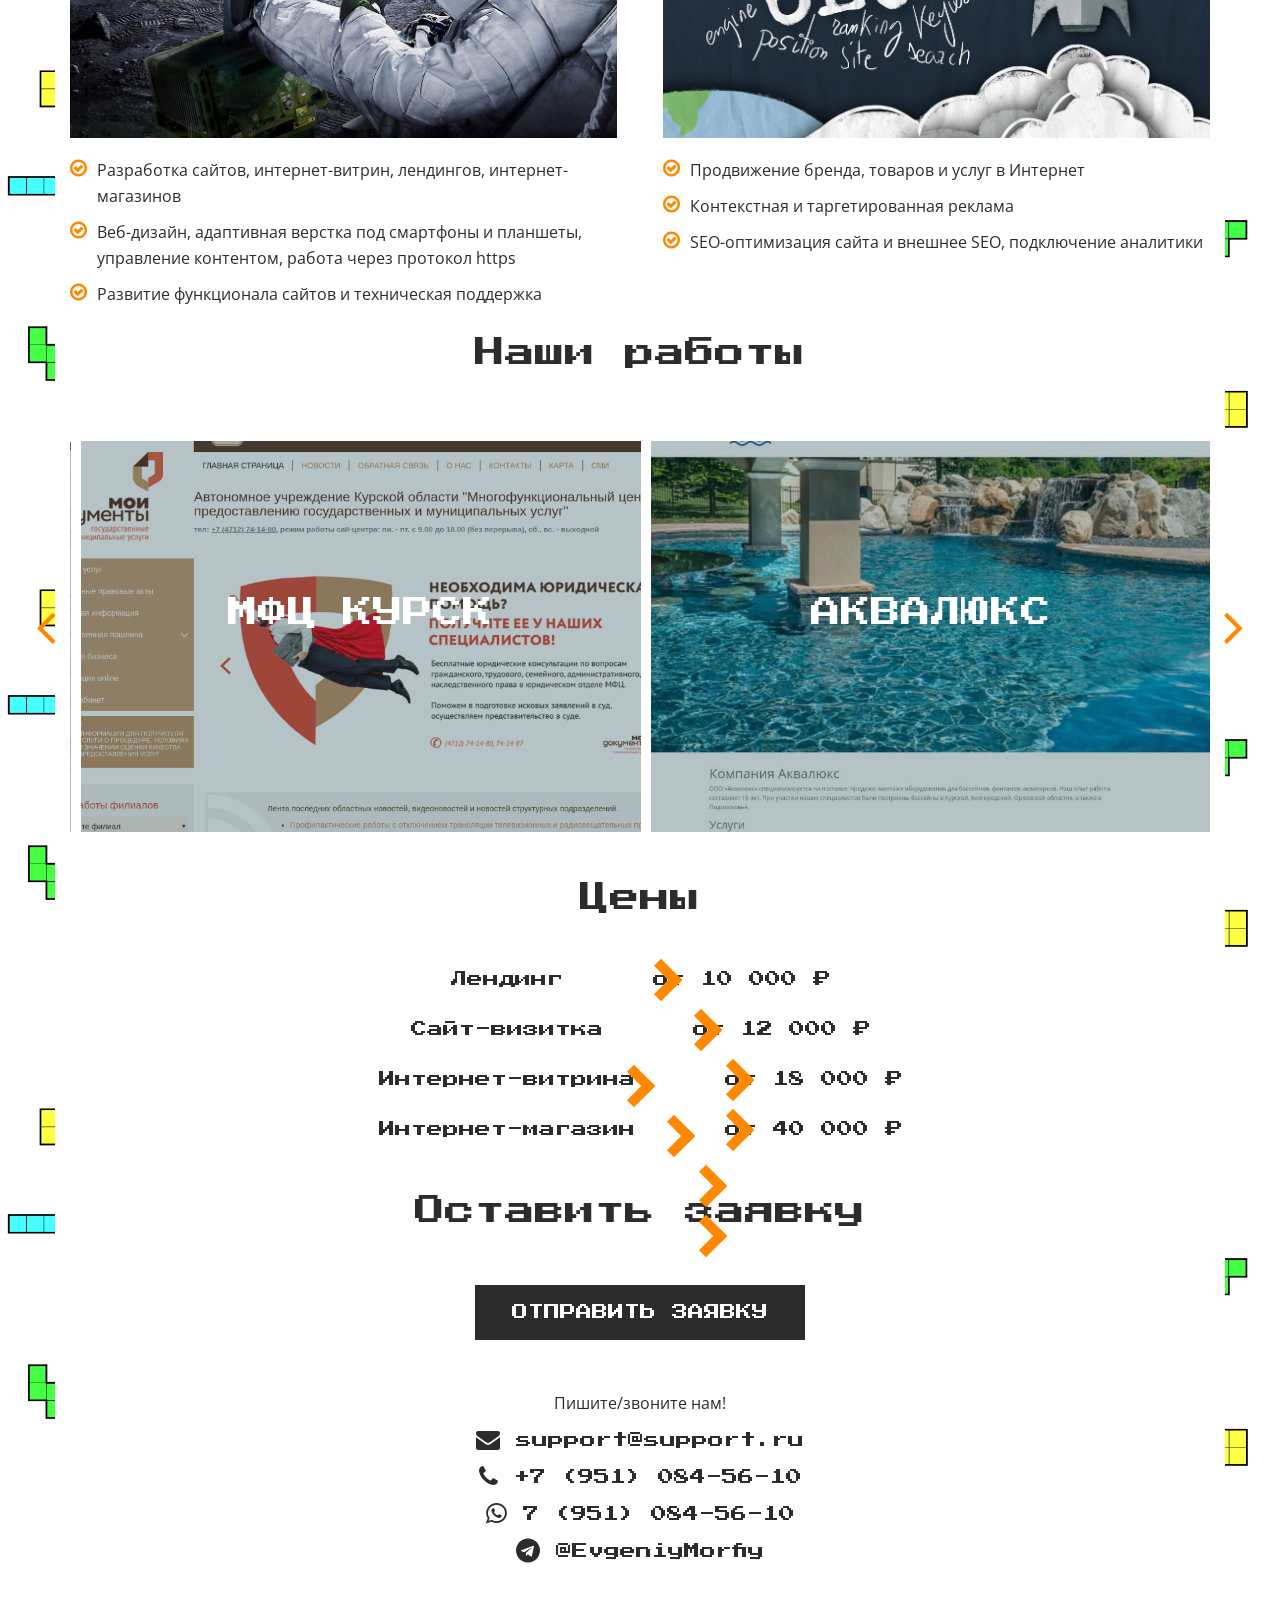
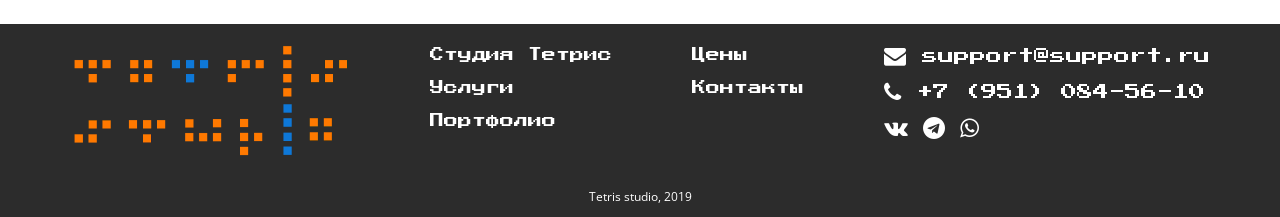
==== commit 1ec210a9: "fix" ====
--- a/index.html
+++ b/index.html
@@ -98,7 +98,7 @@
 <div class="page-content-main">
     <div class="container">
         <h1 id="tetris">Tetris studio</h1>
-        <p class="advantages-text">Привет! Мы веб-студия Tetris. Наша компания занимается разработкой, продвижением и развитием сайтов любой сложности по низким ценам. Мы предлагаем современные сайты "под ключ", исходя из ваших пожеланий. Если нет технического задания, мы поможем его сформулировать. Вы останитесь довольны. =)</p>
+        <p class="advantages-text">Привет! Мы веб-студия Tetris. Наша компания занимается разработкой, продвижением и развитием сайтов любой сложности по низким ценам. Мы предлагаем современные сайты "под ключ", исходя из ваших пожеланий. Если нет технического задания, мы поможем его сформулировать. Вы останетесь довольны. =)</p>
         <h2>Наши преимущества</h2>
         <div class="advantages-text">
             <div class="advantages-item">
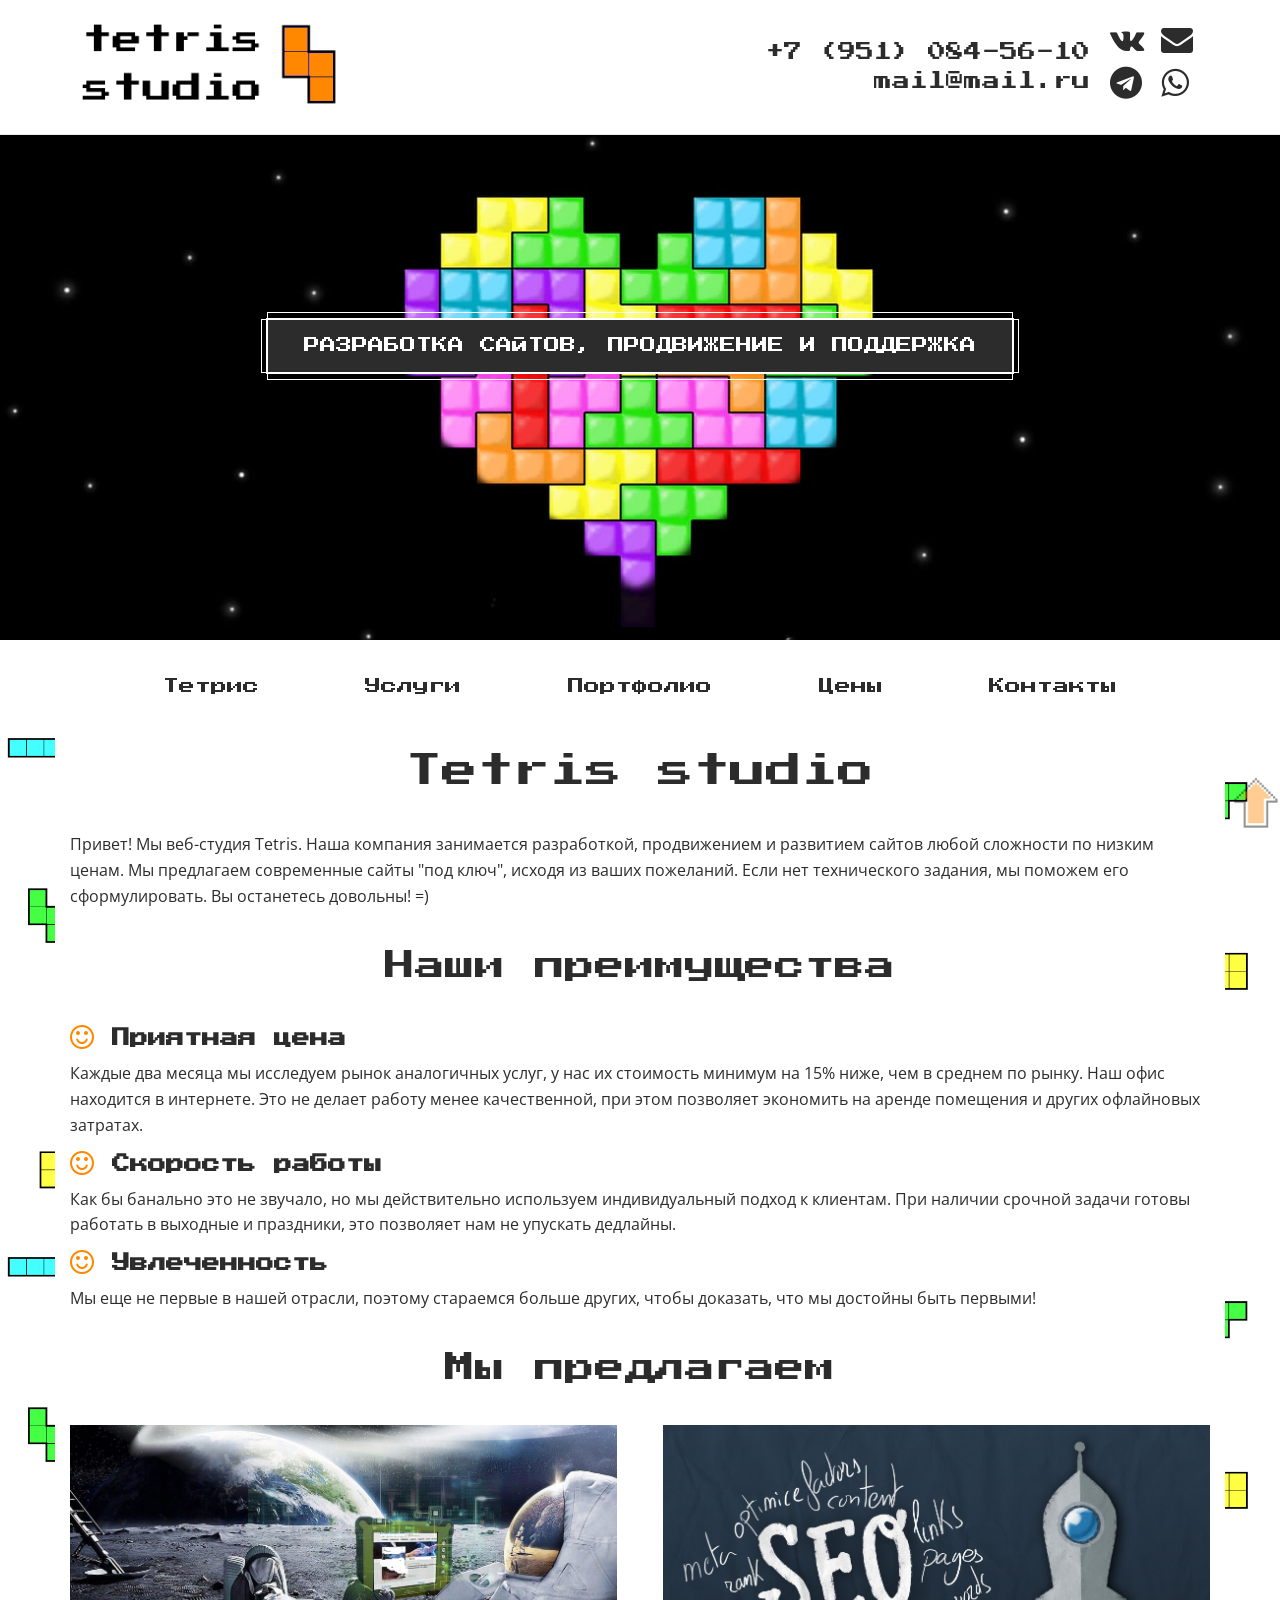
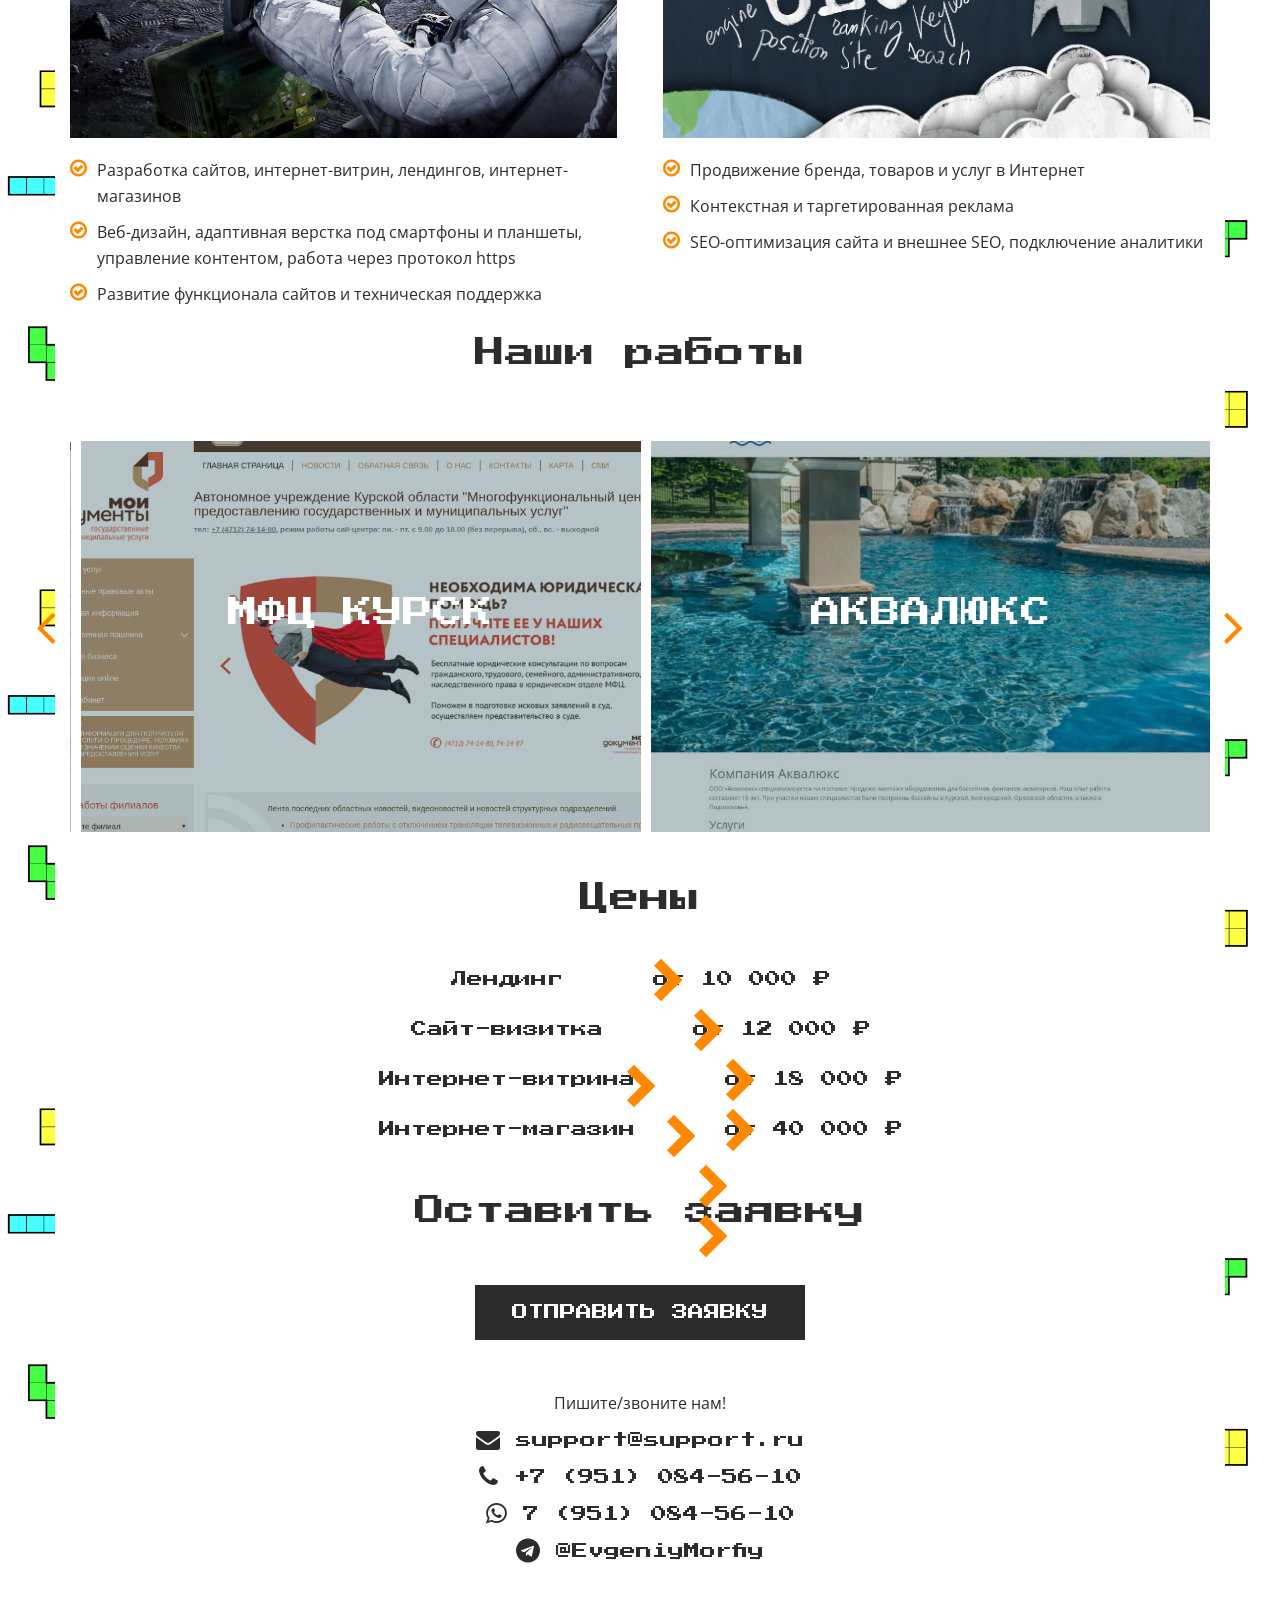
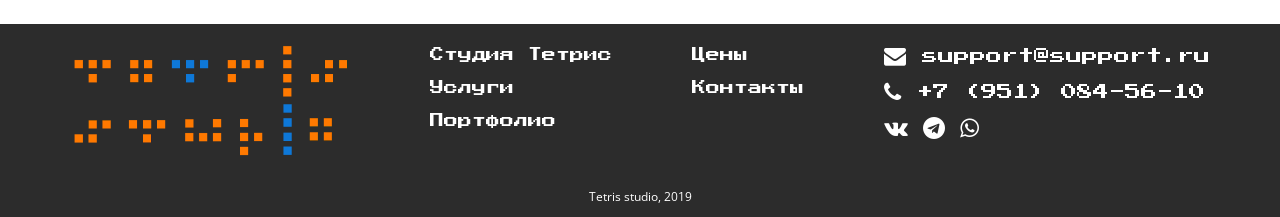
==== commit 17adbd37: "fix" ====
--- a/index.html
+++ b/index.html
@@ -98,7 +98,7 @@
 <div class="page-content-main">
     <div class="container">
         <h1 id="tetris">Tetris studio</h1>
-        <p class="advantages-text">Привет! Мы веб-студия Tetris. Наша компания занимается разработкой, продвижением и развитием сайтов любой сложности по низким ценам. Мы предлагаем современные сайты "под ключ", исходя из ваших пожеланий. Если нет технического задания, мы поможем его сформулировать. Вы останетесь довольны. =)</p>
+        <p class="advantages-text">Привет! Мы веб-студия Tetris. Наша компания занимается разработкой, продвижением и развитием сайтов любой сложности по низким ценам. Мы предлагаем современные сайты "под ключ", исходя из ваших пожеланий. Если нет технического задания, мы поможем его сформулировать. Вы останетесь довольны! =)</p>
         <h2>Наши преимущества</h2>
         <div class="advantages-text">
             <div class="advantages-item">
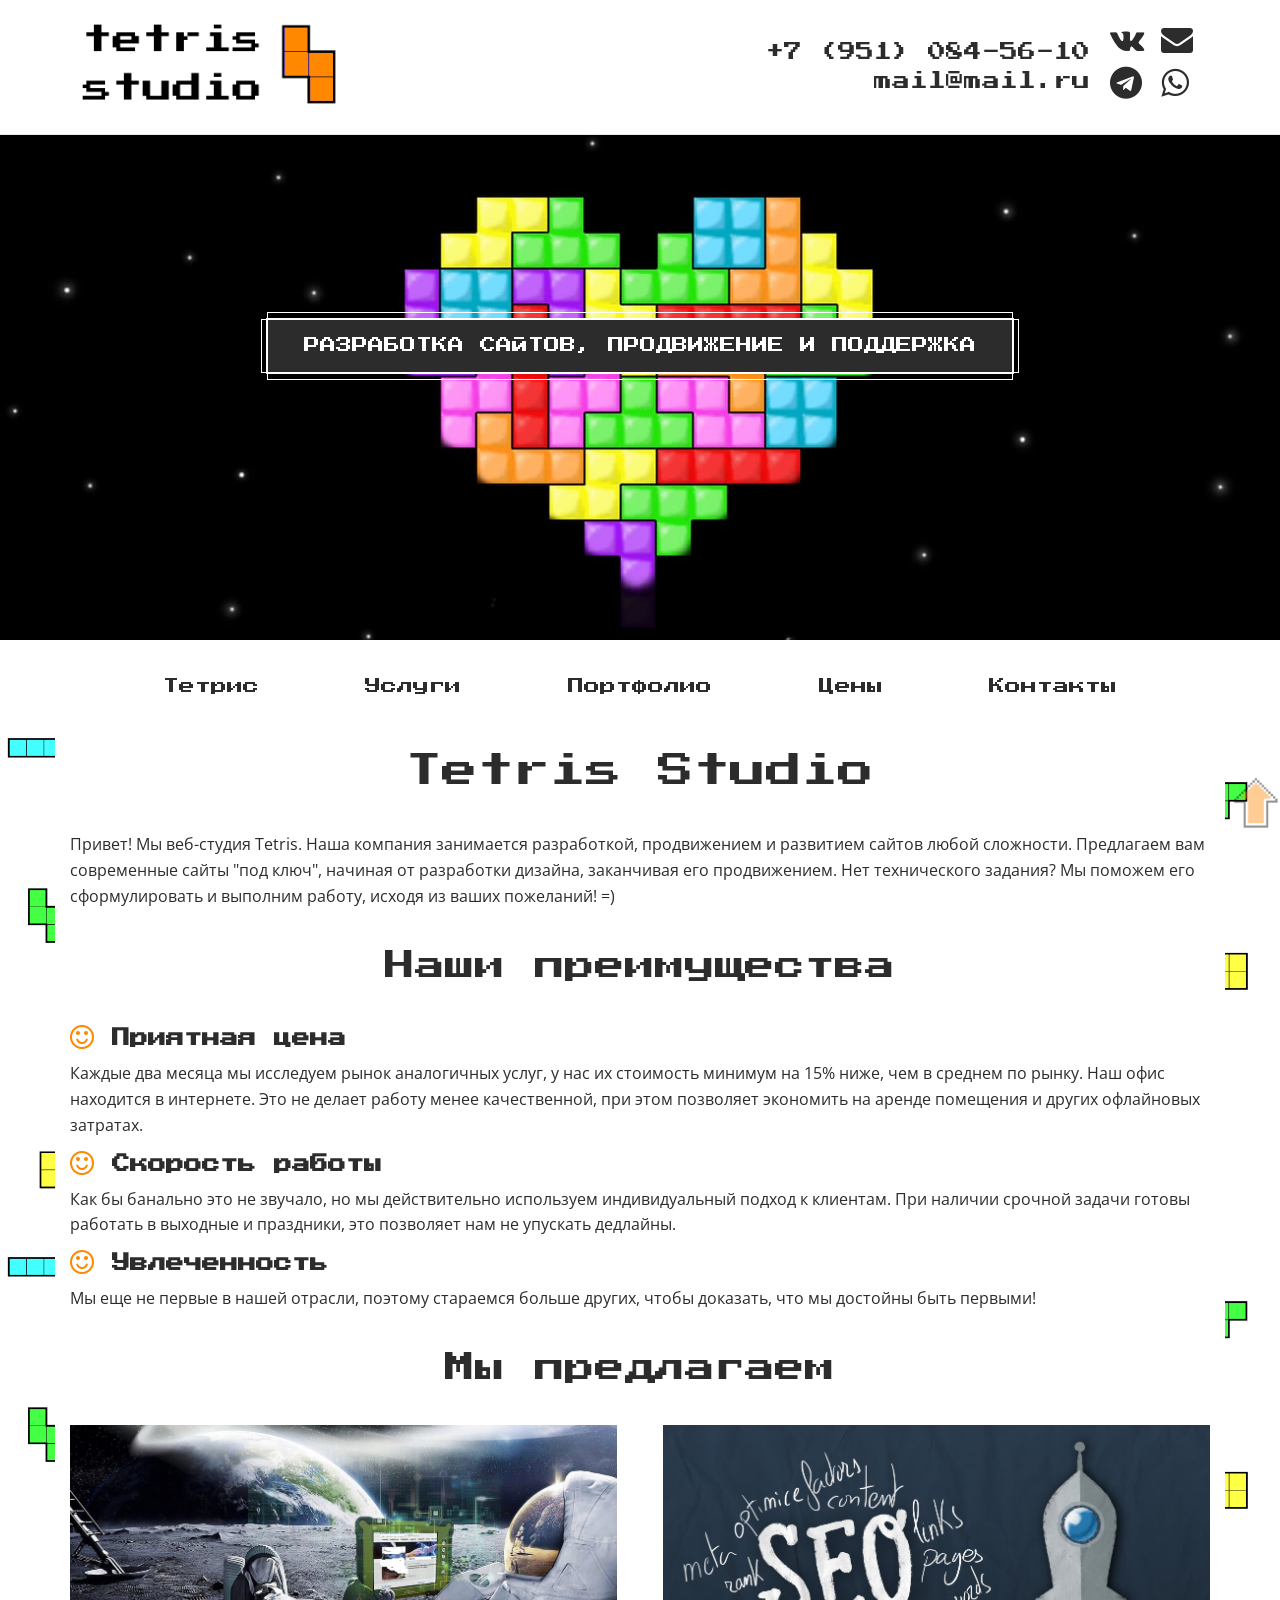
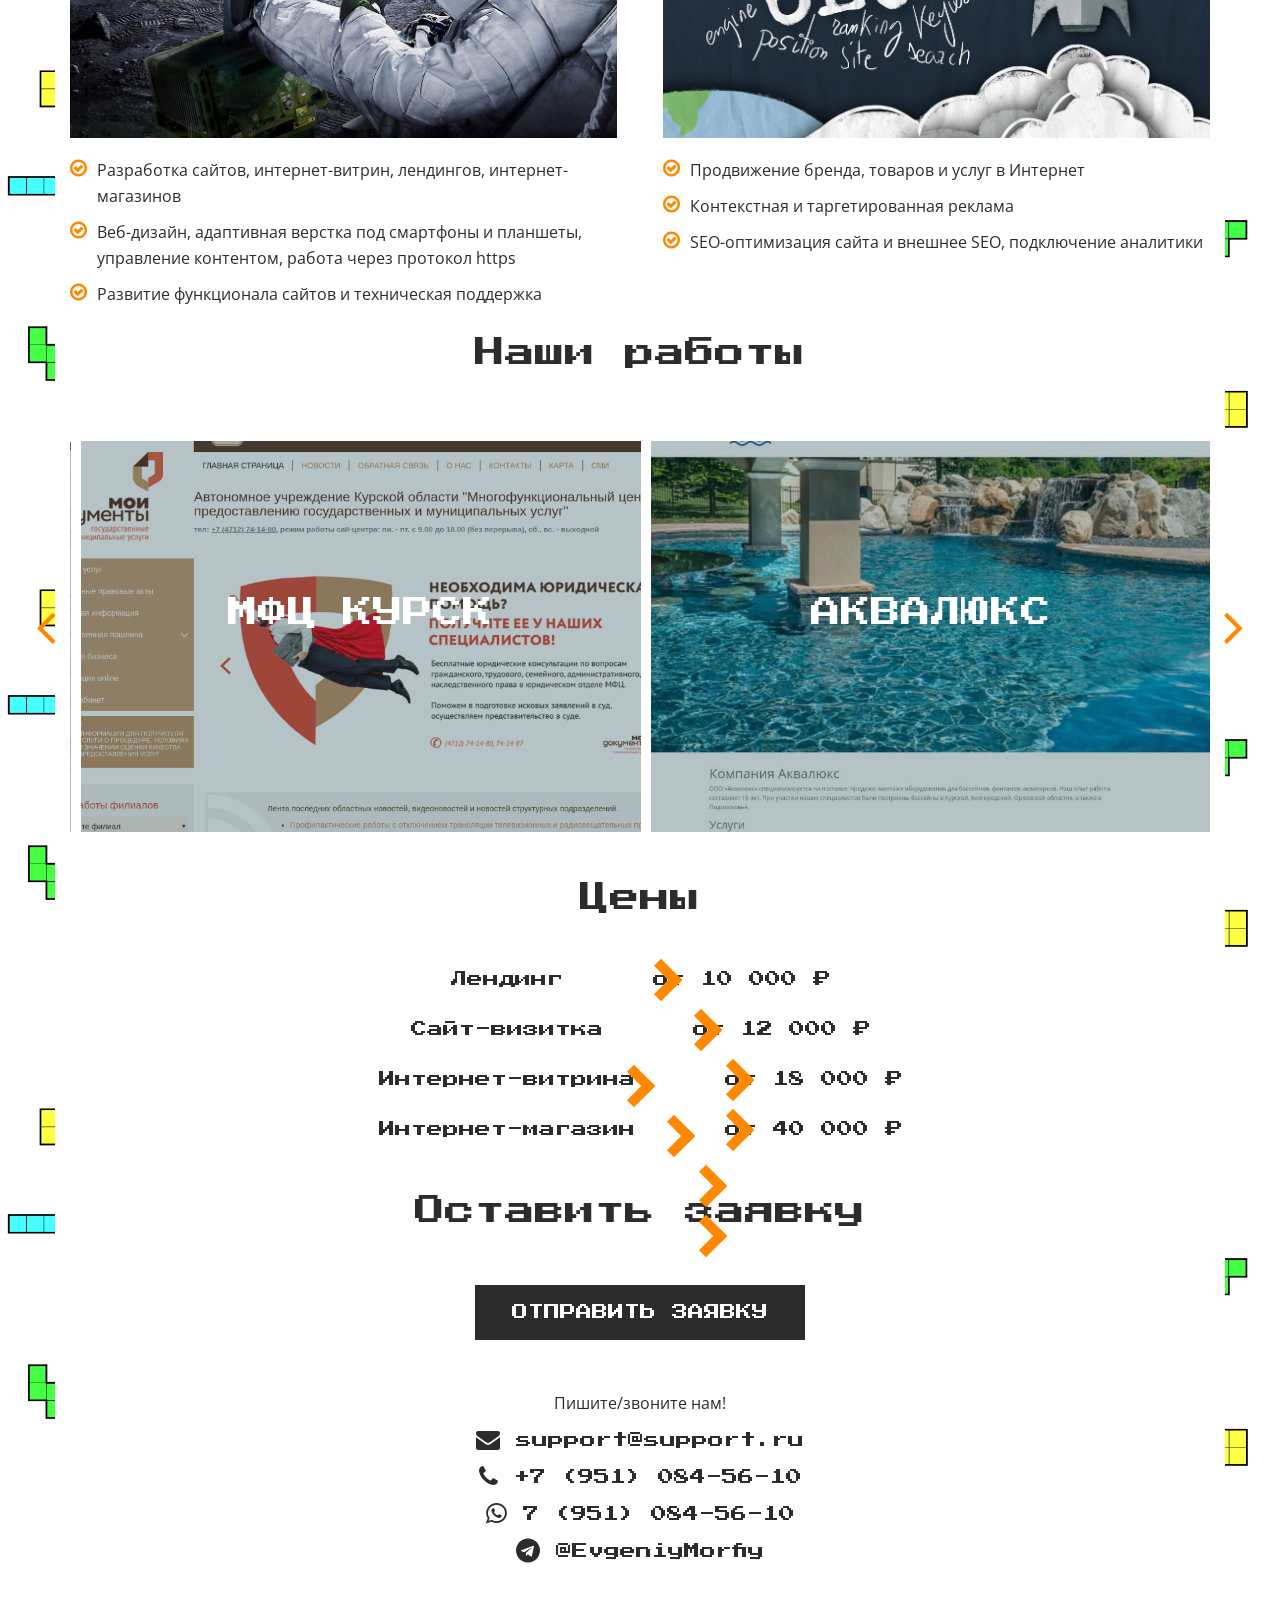
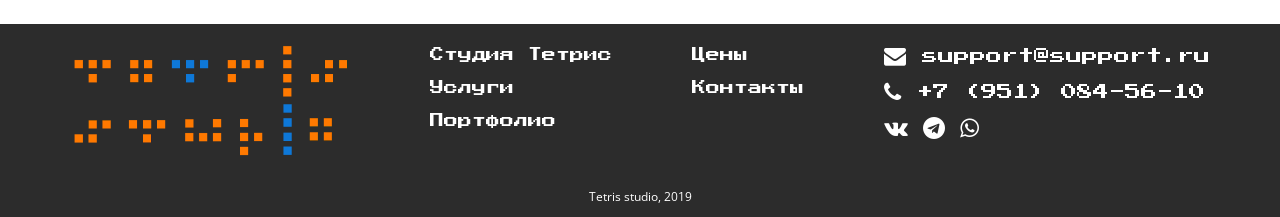
==== commit b6c45bae: "fix" ====
--- a/index.html
+++ b/index.html
@@ -97,8 +97,8 @@
 </div>
 <div class="page-content-main">
     <div class="container">
-        <h1 id="tetris">Tetris studio</h1>
-        <p class="advantages-text">Привет! Мы веб-студия Tetris. Наша компания занимается разработкой, продвижением и развитием сайтов любой сложности по низким ценам. Мы предлагаем современные сайты "под ключ", исходя из ваших пожеланий. Если нет технического задания, мы поможем его сформулировать. Вы останетесь довольны! =)</p>
+        <h1 id="tetris">Tetris Studio</h1>
+        <p class="advantages-text">Привет! Мы веб-студия Tetris. Наша компания занимается разработкой, продвижением и развитием сайтов любой сложности. Предлагаем вам современные сайты "под ключ", начиная от разработки дизайна, заканчивая его продвижением. Нет технического задания? Мы поможем его сформулировать и выполним работу, исходя из ваших пожеланий! =)</p>
         <h2>Наши преимущества</h2>
         <div class="advantages-text">
             <div class="advantages-item">
--- a/css/style.css
+++ b/css/style.css
@@ -802,4 +802,7 @@
     .form-page-bottom a{
         font-size: 14px;
     }
+    h2 {
+        font-size: 24px;
+    }
 }
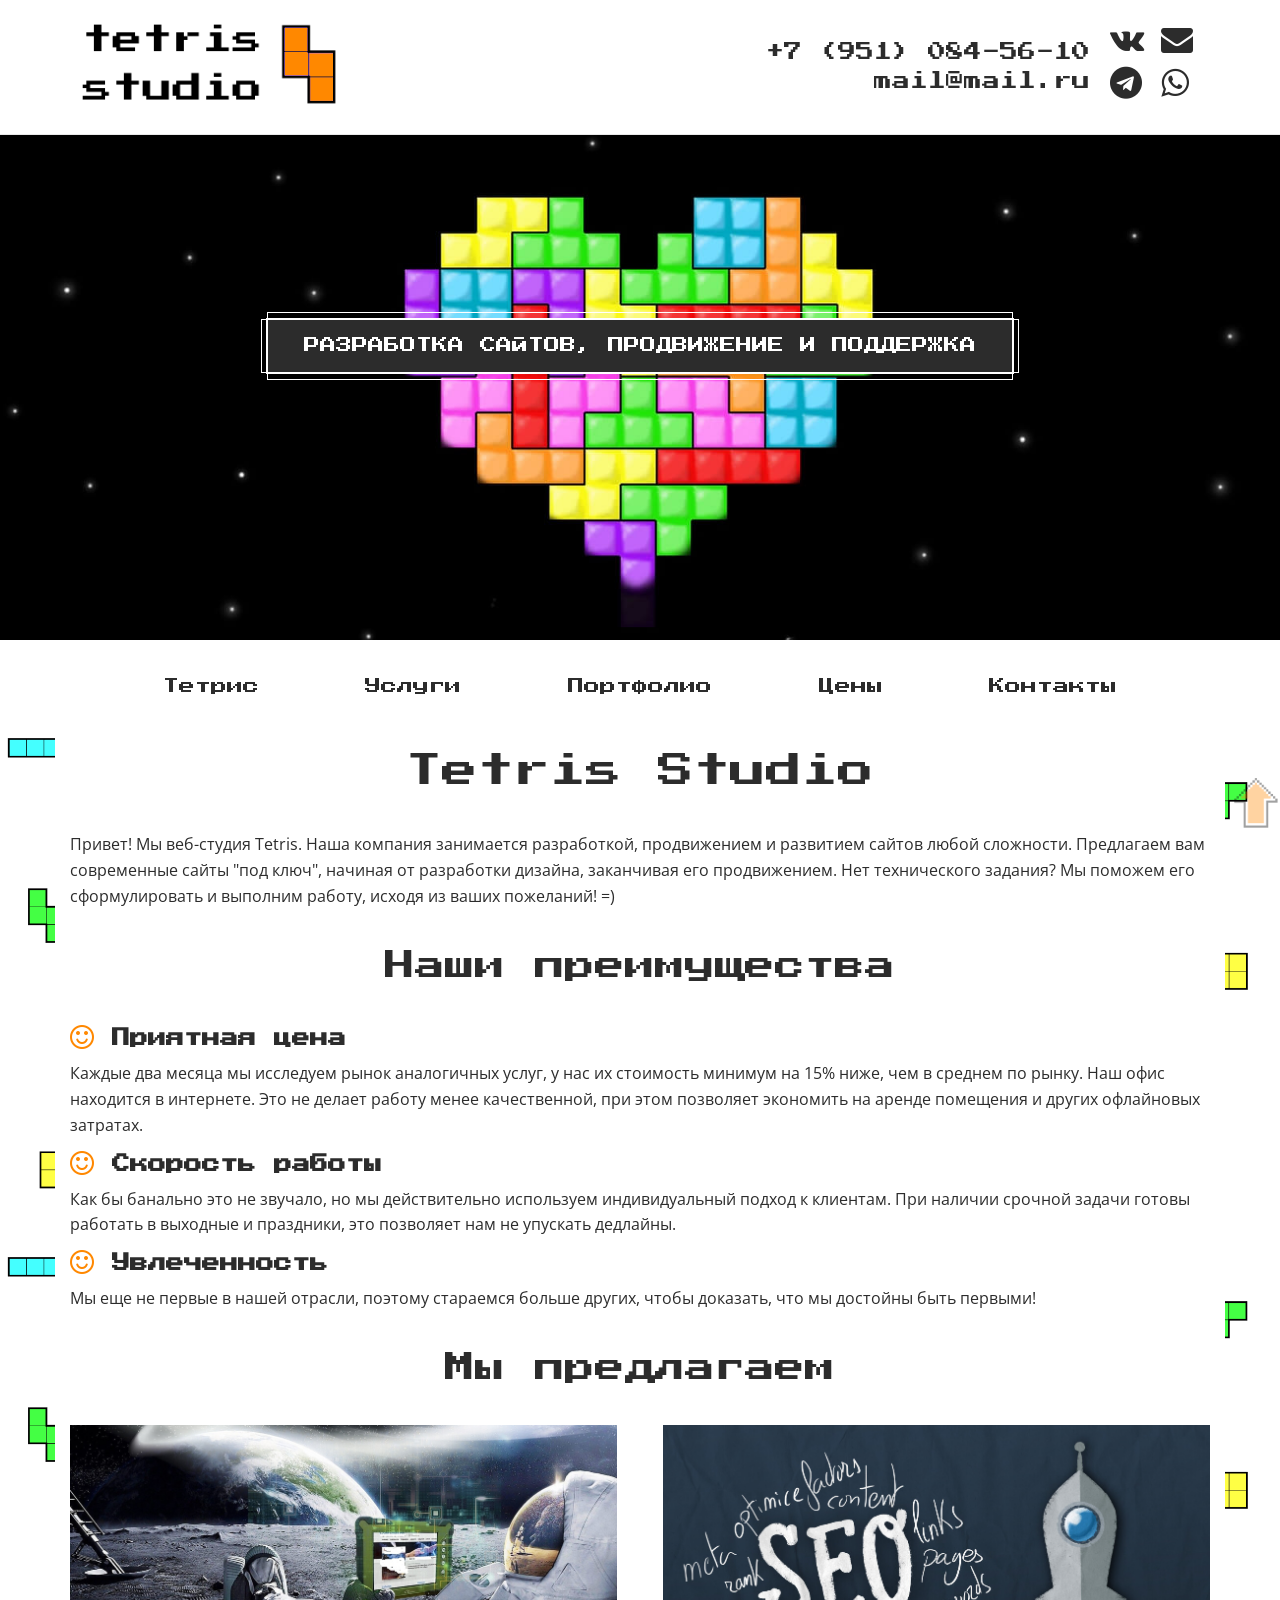
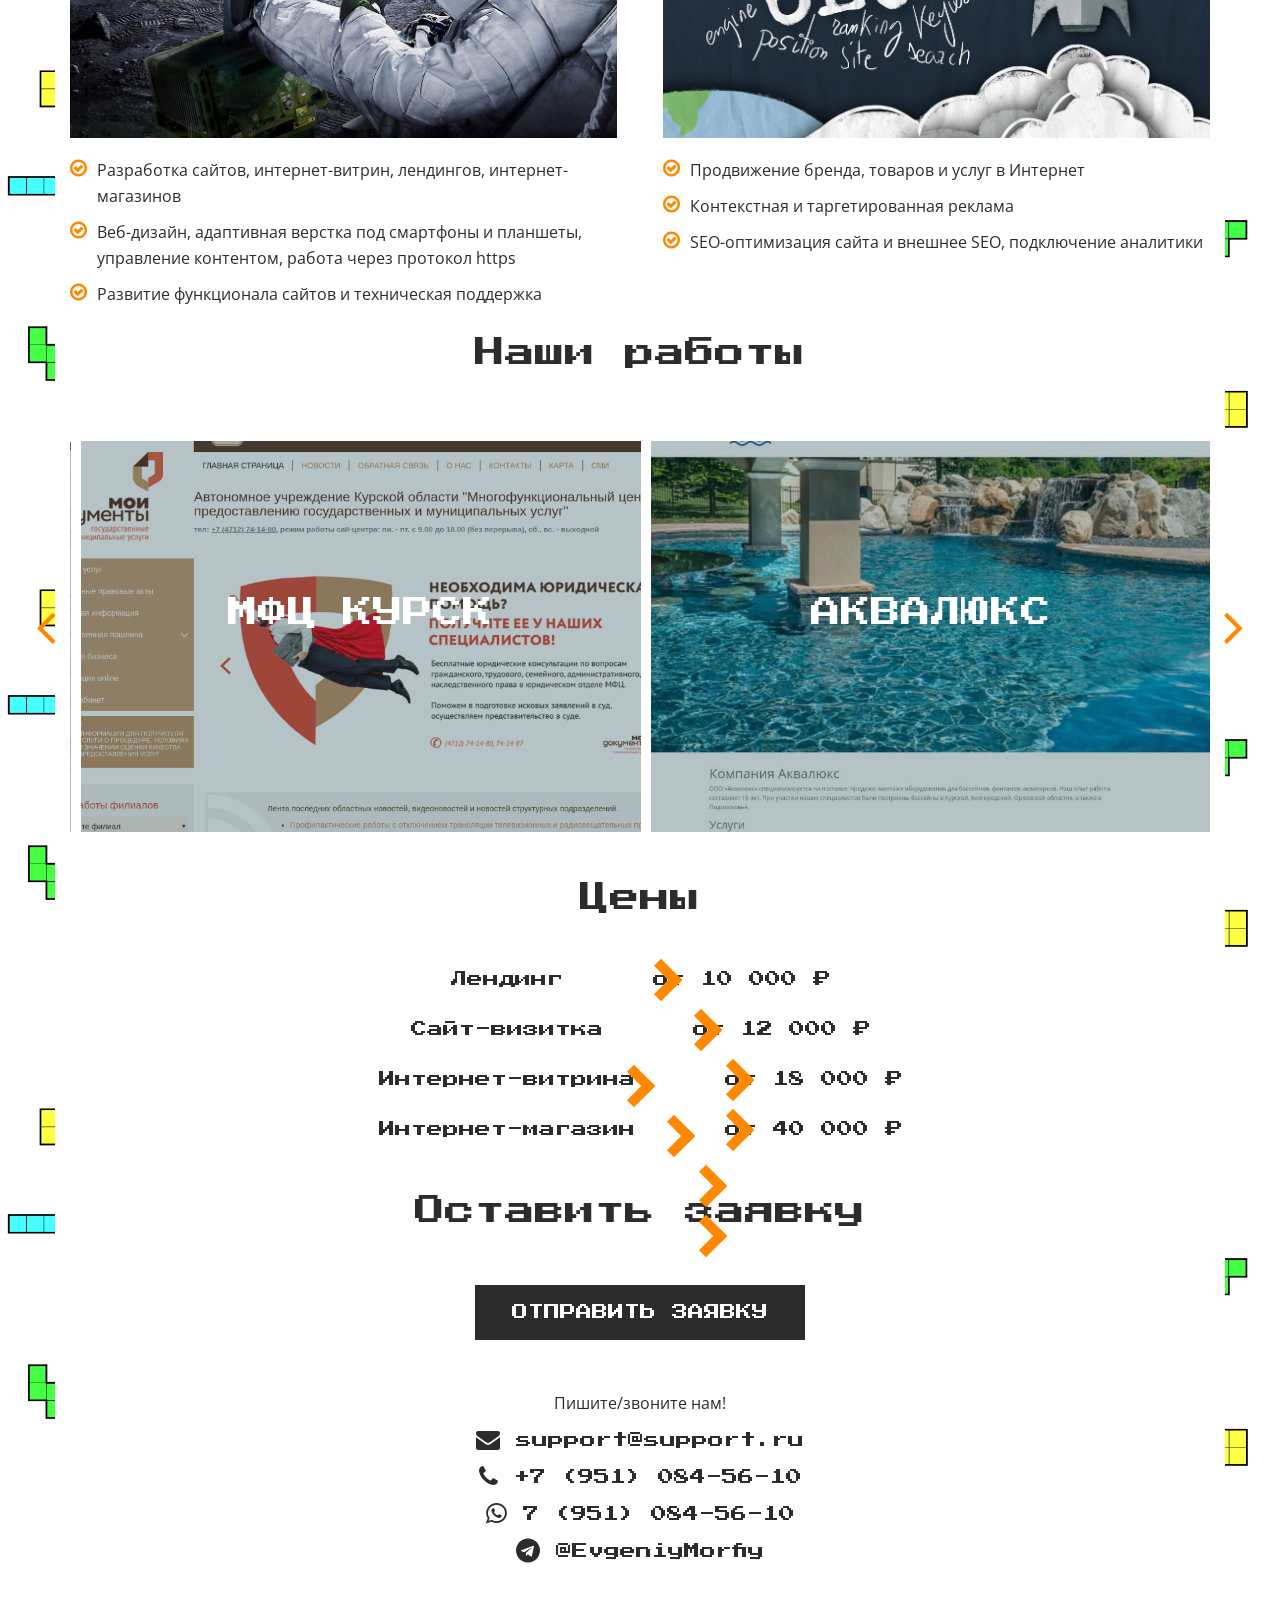
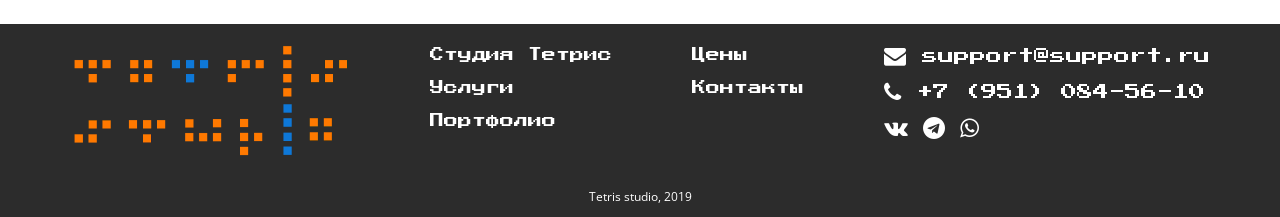
==== commit 9d9833e6: "fix" ====
--- a/index.html
+++ b/index.html
@@ -48,7 +48,7 @@
         </div>
     </div>
 </header>
-<div class="modal fade" id="modal-main" tabindex="-1" role="dialog" aria-labelledby="myModalLabel" aria-hidden="true">
+<div class="modal fade" id="modal-main" tabindex="-1" role="dialog" aria-labelledby="modal-main" aria-hidden="true">
     <div class="modal-dialog" role="document">
         <div class="modal-content">
             <button type="button" class="close" data-dismiss="modal" aria-label="Закрыть">
@@ -193,7 +193,7 @@
         <div class="price-block-row">
             <div class="site-title">
                 <a href="#" data-target="#modal-lending" data-toggle="modal">Лендинг</a>
-                <div class="modal fade" id="modal-lending" tabindex="-1" role="dialog" aria-labelledby="myModalLabel" aria-hidden="true">
+                <div class="modal fade" id="modal-lending" tabindex="-1" role="dialog" aria-labelledby="modal-lending" aria-hidden="true">
                     <div class="modal-dialog" role="document">
                         <div class="modal-content">
                             <button type="button" class="close" data-dismiss="modal" aria-label="Закрыть">
@@ -225,7 +225,7 @@
         <div class="price-block-row">
             <div class="site-title">
                 <a href="#" data-target="#modal-visit" data-toggle="modal">Сайт-визитка</a>
-                <div class="modal fade" id="modal-visit" tabindex="-1" role="dialog" aria-labelledby="myModalLabel" aria-hidden="true">
+                <div class="modal fade" id="modal-visit" tabindex="-1" role="dialog" aria-labelledby="modal-visit" aria-hidden="true">
                     <div class="modal-dialog" role="document">
                         <div class="modal-content">
                             <button type="button" class="close" data-dismiss="modal" aria-label="Закрыть">
@@ -257,7 +257,7 @@
         <div class="price-block-row">
             <div class="site-title">
                 <a href="#" data-target="#modal-vitrina" data-toggle="modal">Интернет-витрина</a>
-                <div class="modal fade" id="modal-vitrina" tabindex="-1" role="dialog" aria-labelledby="myModalLabel" aria-hidden="true">
+                <div class="modal fade" id="modal-vitrina" tabindex="-1" role="dialog" aria-labelledby="modal-vitrina" aria-hidden="true">
                     <div class="modal-dialog" role="document">
                         <div class="modal-content">
                             <button type="button" class="close" data-dismiss="modal" aria-label="Закрыть">
@@ -289,7 +289,7 @@
         <div class="price-block-row price-block-row-last">
             <div class="site-title">
                 <a href="#" data-target="#modal-shop" data-toggle="modal">Интернет-магазин</a>
-                <div class="modal fade" id="modal-shop" tabindex="-1" role="dialog" aria-labelledby="myModalLabel" aria-hidden="true">
+                <div class="modal fade" id="modal-shop" tabindex="-1" role="dialog" aria-labelledby="modal-shop" aria-hidden="true">
                     <div class="modal-dialog" role="document">
                         <div class="modal-content">
                             <button type="button" class="close" data-dismiss="modal" aria-label="Закрыть">
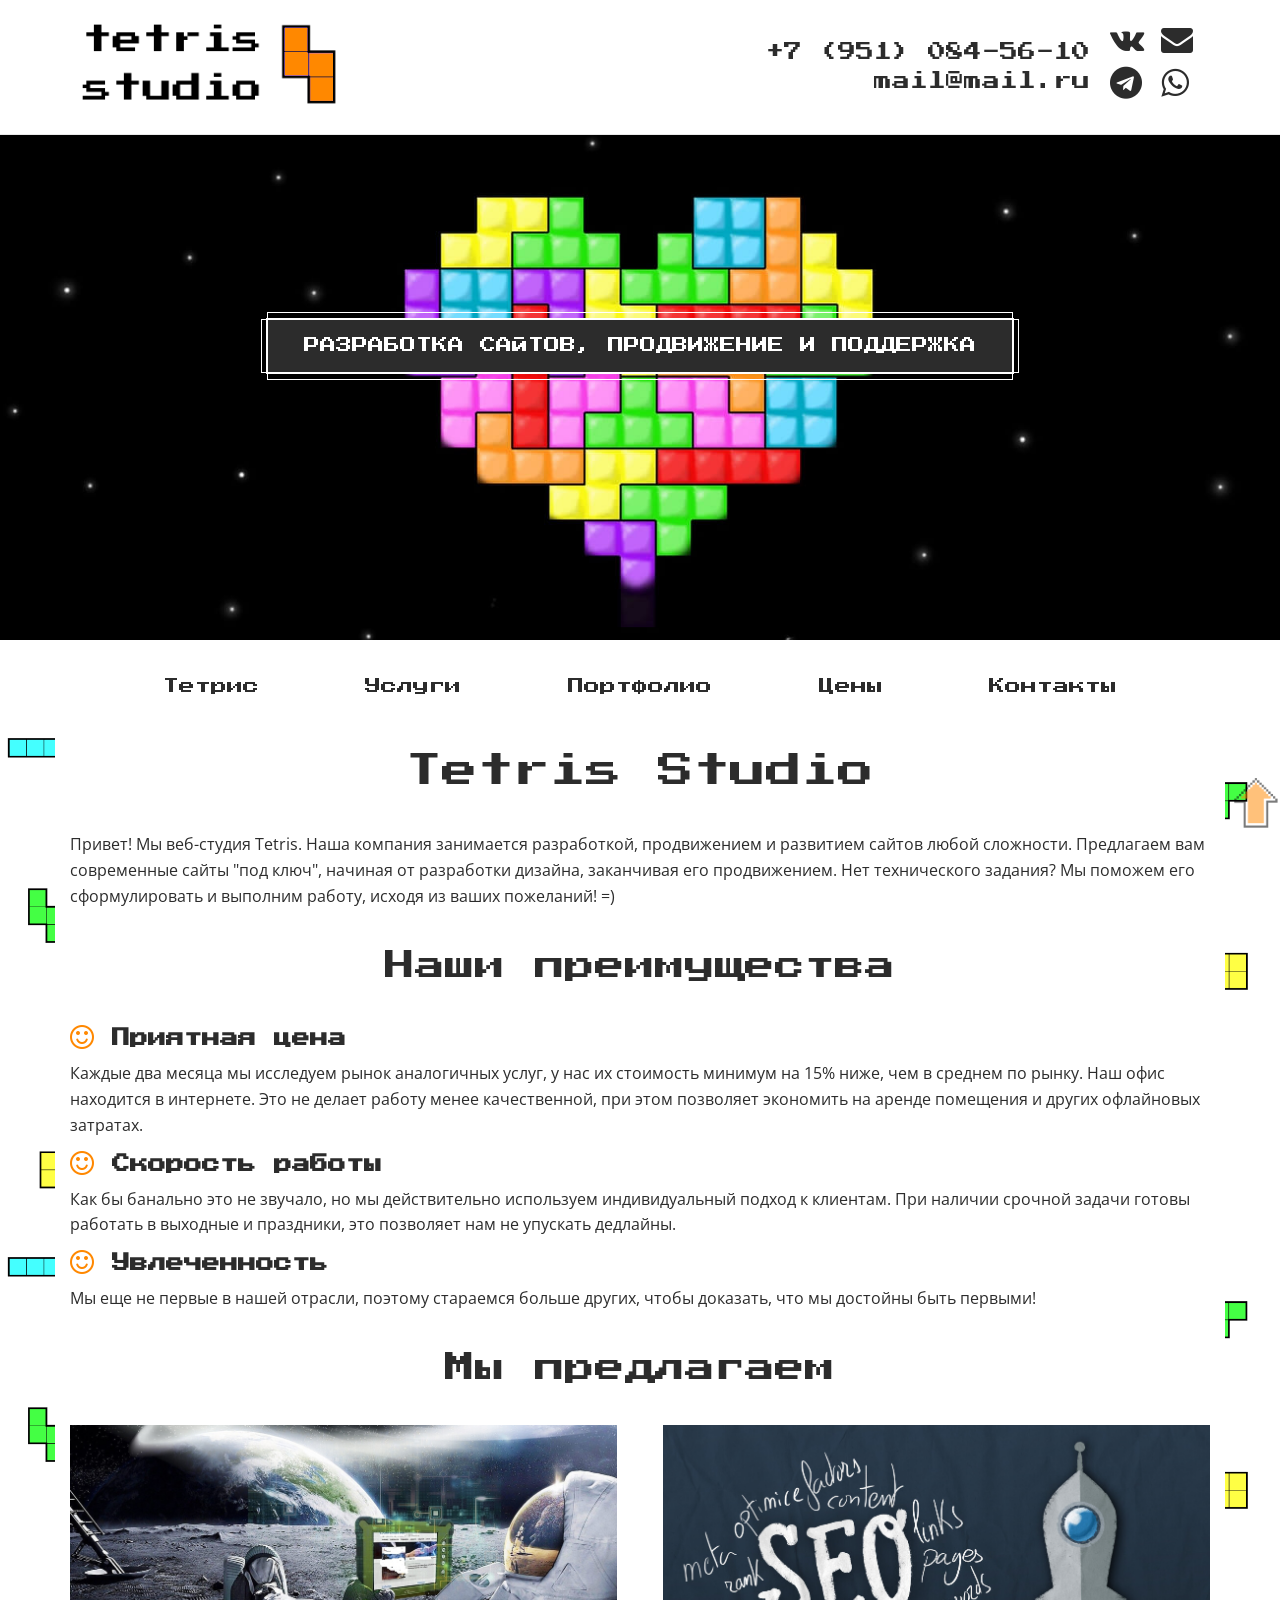
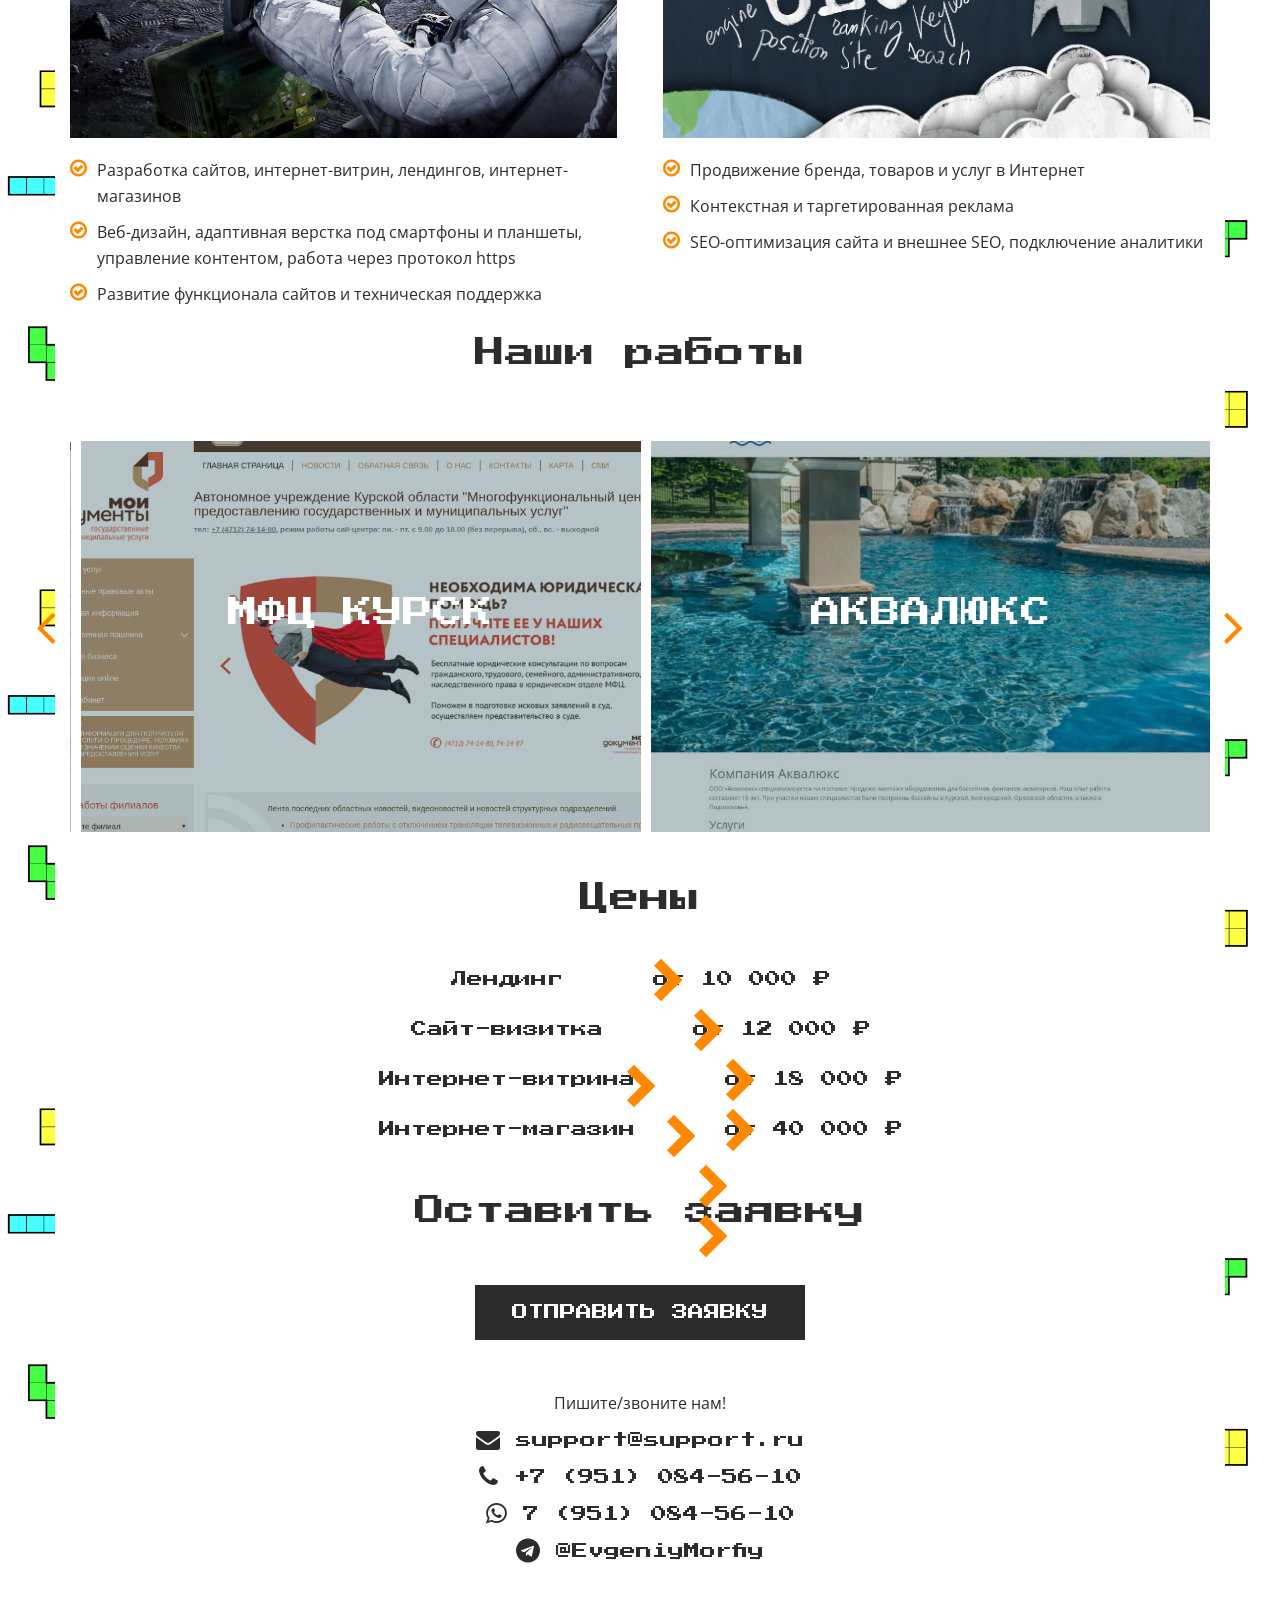
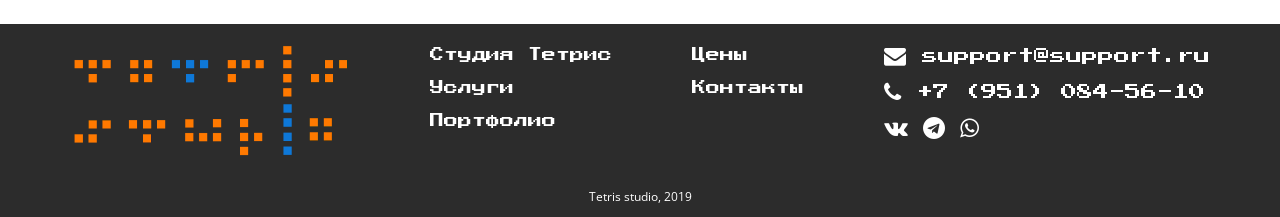
==== commit 05035265: "fix" ====
--- a/index.html
+++ b/index.html
@@ -115,7 +115,7 @@
             </div>
         </div>
         <h2 id="service">Мы предлагаем</h2>
-        <section class="service-row-block">
+        <div class="service-row-block">
             <div class="service-item">
                 <div class="service-item-img">
                     <img src="images/service2.jpg" alt="">
@@ -136,7 +136,7 @@
                     <p><i class="fa fa-check-circle-o" aria-hidden="true"></i> <span>SEO-оптимизация сайта и внешнее SEO, подключение аналитики</span></p>
                 </div>
             </div>
-        </section>
+        </div>
         <h2 id="portfolio">Наши работы</h2>
         <div class="owl-carousel">
             <div class="portfolio-block-item">
